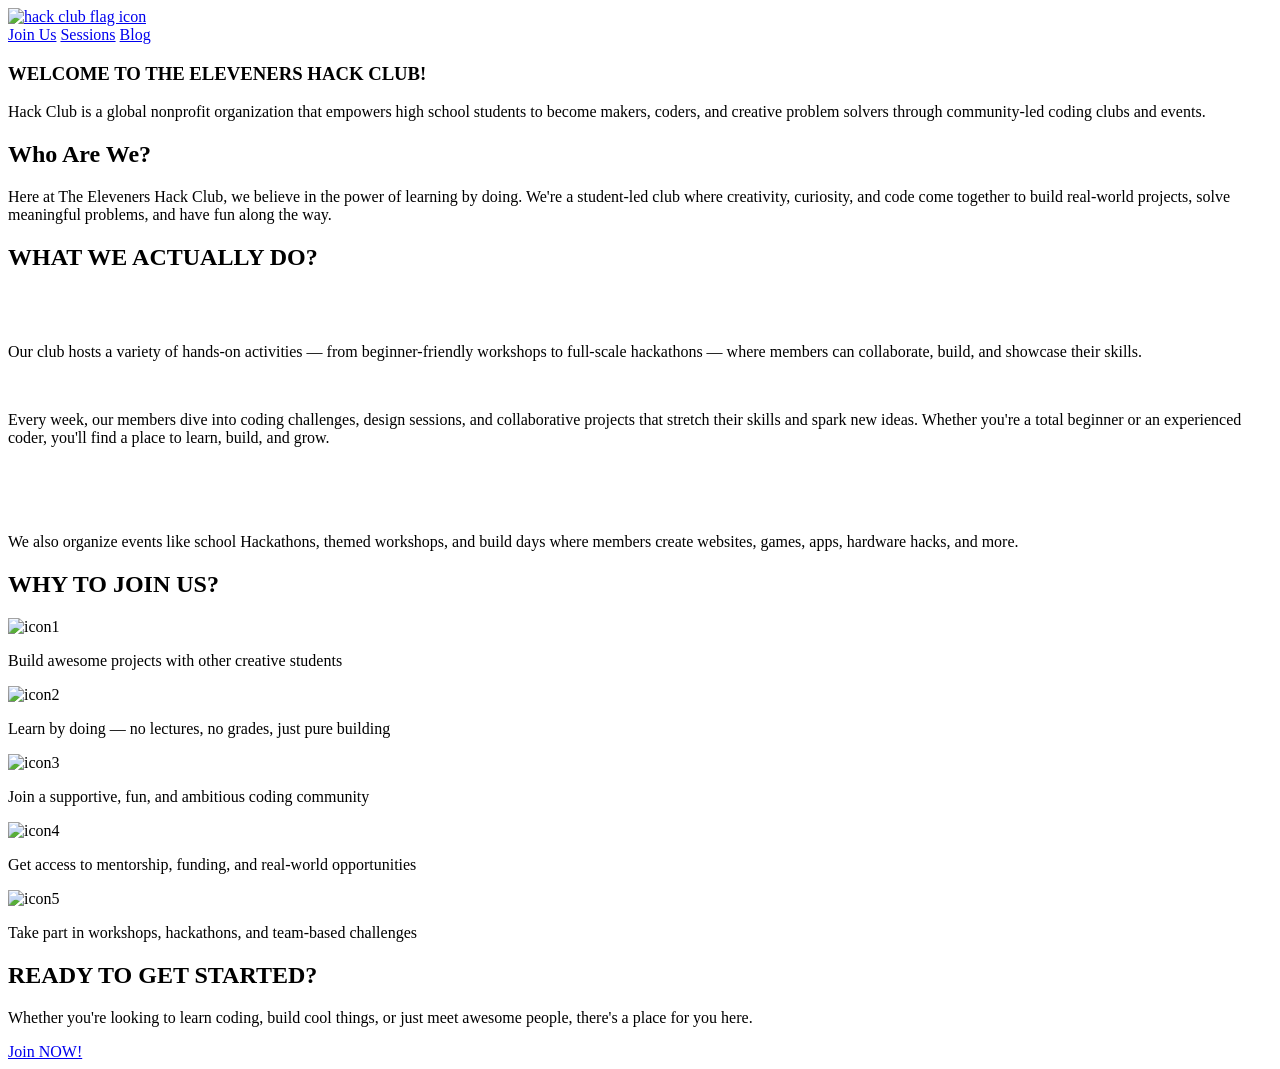
==== index.html @ d7b1c1ce "Add files via upload" ====
<!DOCTYPE html>
<html lang="en">
<head>
    <meta charset="UTF-8">
    <meta name="viewport" content="width=device-width, initial-scale=1.0">
    <title>The Eleveners Hack Club</title>
    <link rel="icon" type="image/x-icon" href="assets/images/icon-rounded.png">
    <link rel="stylesheet" href="assets/css/index.css">
    <link rel="preconnect" href="https://fonts.googleapis.com">
    <link rel="preconnect" href="https://fonts.gstatic.com" crossorigin>
    <link href="https://fonts.googleapis.com/css2?family=Bangers&family=Belanosima:wght@400;600;700&display=swap" rel="stylesheet">
</head>
<body>
    <!-- Navigation Bar -->
    <header>
        <a href="#"><img src="assets/images/flag-orpheus-left.png" alt="hack club flag icon"></a>
        <nav>
            <a href="joinus.html">Join Us</a>
            <a href="sessions.html">Sessions</a>
            <a href="blog.html">Blog</a>
        </nav>
    </header>
    <!-- Hero Section -->
    <section class="hero">
        <article>
            <h1>WELCOME TO THE ELEVENERS HACK CLUB!</h1>
        </article>
        <article>
            <p>Hack Club is a global nonprofit organization that empowers high school students to become makers, coders, and creative problem solvers through community-led coding clubs and events.</p>
        </article>
        <article>
            <h2>Who Are We?</h2>
            <p>Here at The Eleveners Hack Club, we believe in the power of learning by doing. We're a student-led club where creativity, curiosity, and code come together to build real-world projects, solve meaningful problems, and have fun along the way.</p>
        </article>
    </section>
    <!-- About Section -->
    <section class="about">
        <h1>WHAT WE ACTUALLY DO?</h1>
        <article class="special">
            <img class="spec" src="assets/images/0437acf599f3fcf91016dee2e24c3d3823ffe95e.gif" alt="">
            <div>
                <img class="finger" src="assets/images/Untitled design_prev_ui 1.png" alt="">
                <p>Our club hosts a variety of hands-on activities — from beginner-friendly workshops to full-scale hackathons — where members can collaborate, build, and showcase their skills.</p>
            </div>
        </article>
        <article>
            <div>
                <img class="spec-fing" src="assets/images/Untitled design_prev_ui 2.png" alt="">
                <p>Every week, our members dive into coding challenges, design sessions, and collaborative projects that stretch their skills and spark new ideas. Whether you're a total beginner or an experienced coder, you'll find a place to learn, build, and grow.</p>
            </div>
            <img class="spec" src="assets/images/0437acf599f3fcf91016dee2e24c3d3823ffe95e.gif" alt="">
        </article>
        <article class="special">
            <img class="spec" src="assets/images/0437acf599f3fcf91016dee2e24c3d3823ffe95e.gif" alt="">
            <div>
                <img class="finger" src="assets/images/Untitled design_prev_ui 3.png" alt="">
                <p>We also organize events like school Hackathons, themed workshops, and build days where members create websites, games, apps, hardware hacks, and more.</p>
            </div>
        </article>
    </section>
    <!-- Why Join Us Section -->
    <section class="why">
        <h1><span>WHY TO JOIN US?</span></h1>
        <article><img src="assets/images/Untitled design_prev_ui 4.png" alt="icon1"><p>Build awesome projects with other creative students</p></article>
        <article><img src="assets/images/Untitled design_prev_ui 9.png" alt="icon2"><p>Learn by doing — no lectures, no grades, just pure building</p></article>
        <article><img src="assets/images/Untitled design_prev_ui 10.png" alt="icon3"><p>Join a supportive, fun, and ambitious coding community</p></article>
        <article><img src="assets/images/Untitled design_prev_ui 11.png" alt="icon4"><p>Get access to mentorship, funding, and real-world opportunities</p></article>
        <article><img src="assets/images/Untitled design_prev_ui 12.png" alt="icon5"><p>Take part in workshops, hackathons, and team-based challenges</p></article>
    </section>
    <!-- Call to Action Section -->
    <section class="call">
        <h1>READY TO GET STARTED?</h1>
        <p>Whether you're looking to learn coding, build cool things, or just meet awesome people, there's a place for you here.</p>
        <a href="joinus.html">Join NOW!</a>
    </section>
</body>
</html>
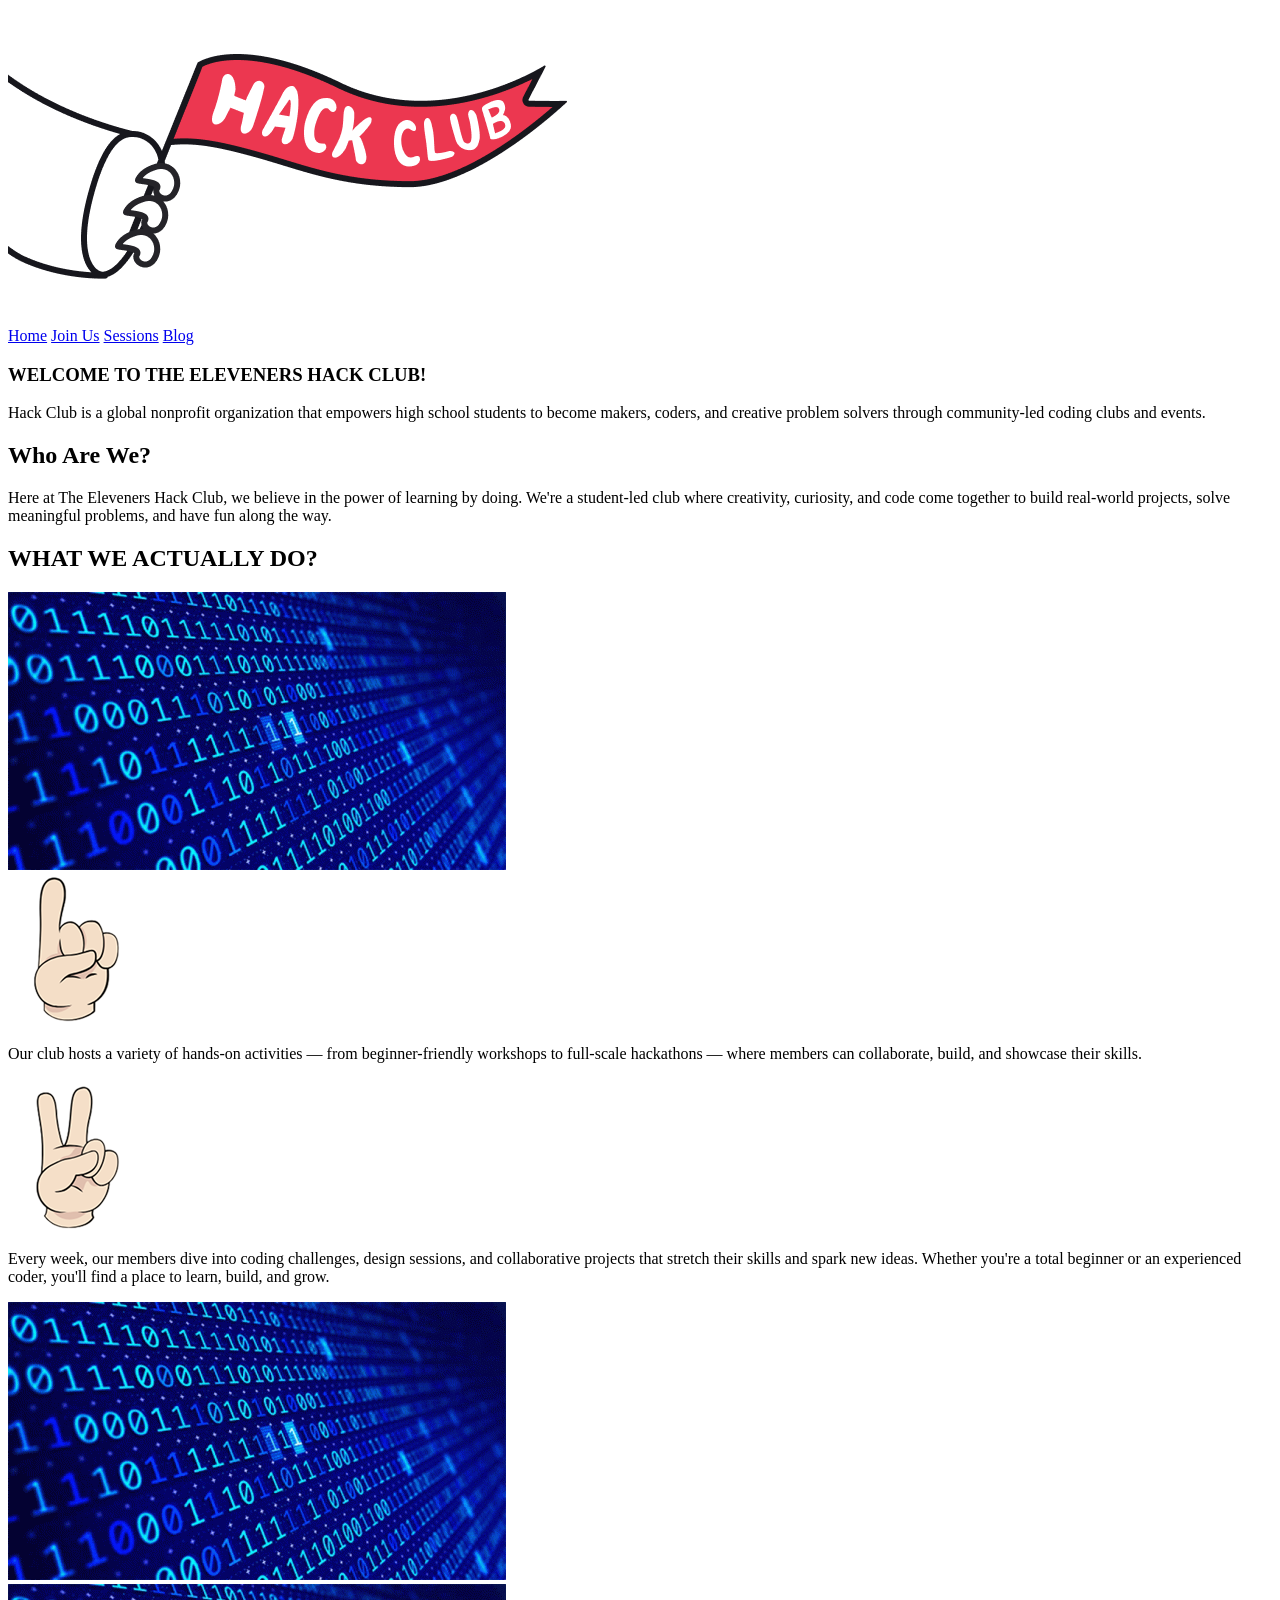
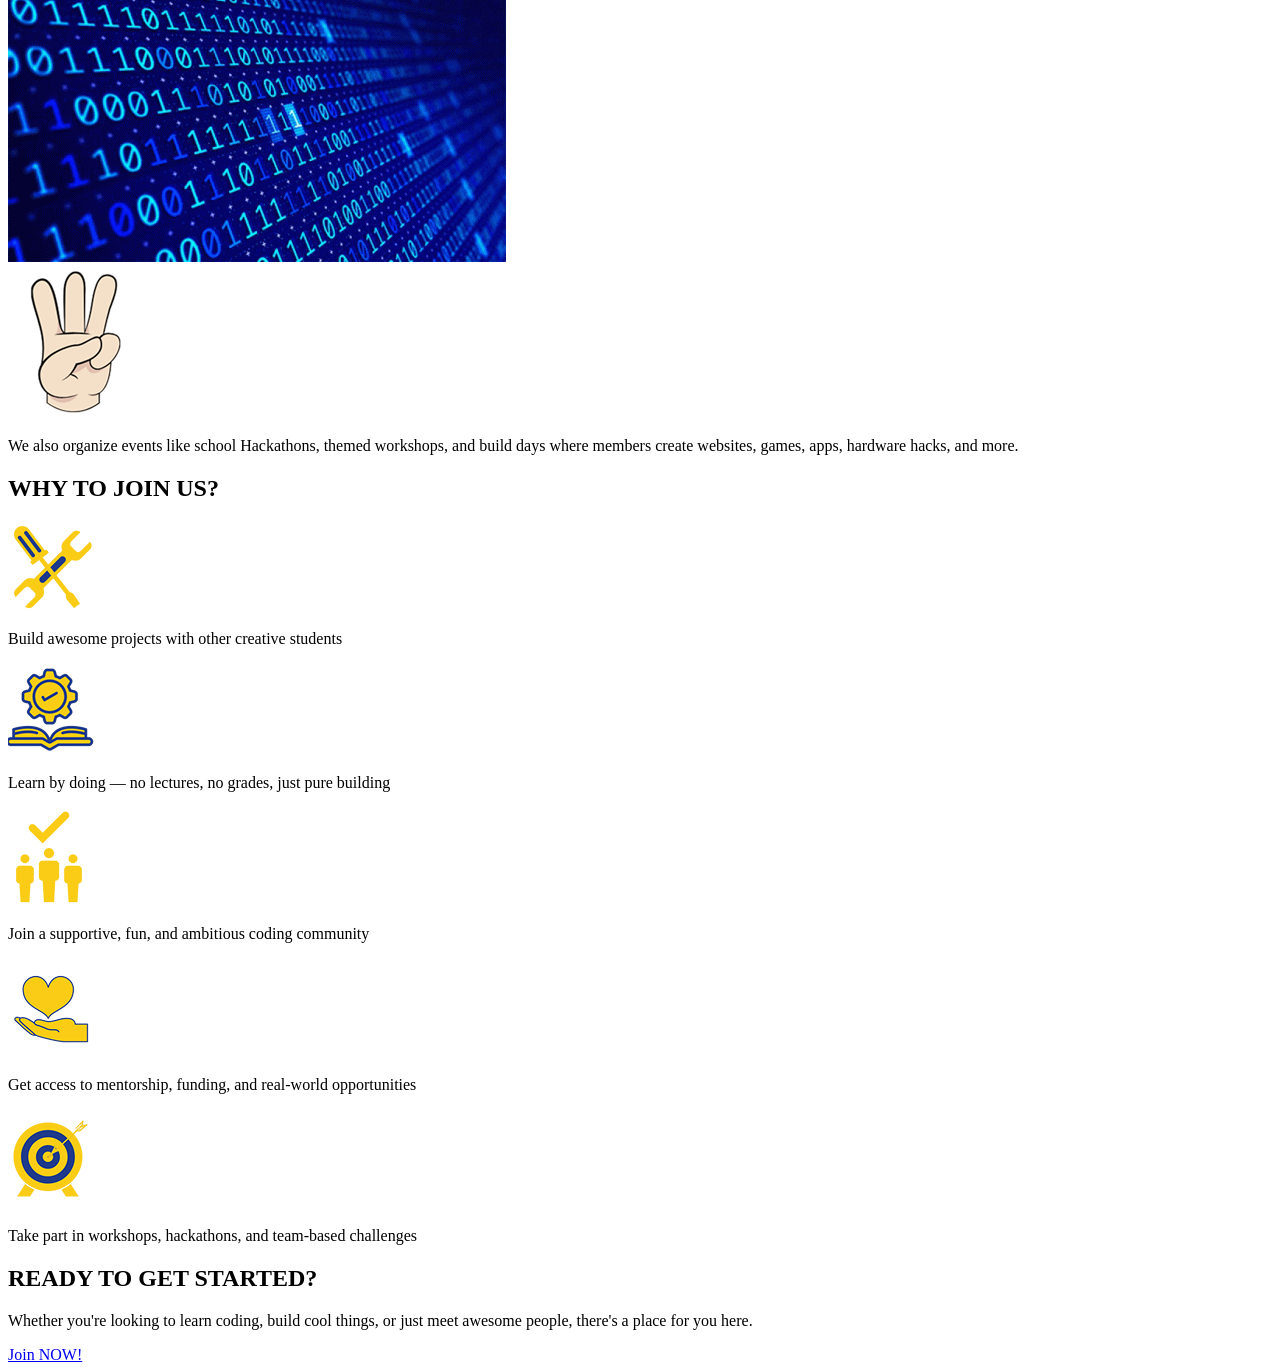
==== commit c7170a6f: "Refactor header navigation links in index.html" ====
--- a/index.html
+++ b/index.html
@@ -12,13 +12,16 @@
 </head>
 <body>
     <!-- Navigation Bar -->
-    <header>
-        <a href="#"><img src="assets/images/flag-orpheus-left.png" alt="hack club flag icon"></a>
-        <nav>
-            <a href="joinus.html">Join Us</a>
-            <a href="sessions.html">Sessions</a>
-            <a href="blog.html">Blog</a>
-        </nav>
+   <header>
+    <a href="index.html" class="header-flag">
+        <img src="assets/images/flag-orpheus-left.png" alt="hack club flag icon">
+    </a>
+    <nav>
+        <a href="index.html">Home</a>
+        <a href="joinus.html">Join Us</a>
+        <a href="sessions.html">Sessions</a>
+        <a href="blog.html">Blog</a>
+    </nav>
     </header>
     <!-- Hero Section -->
     <section class="hero">
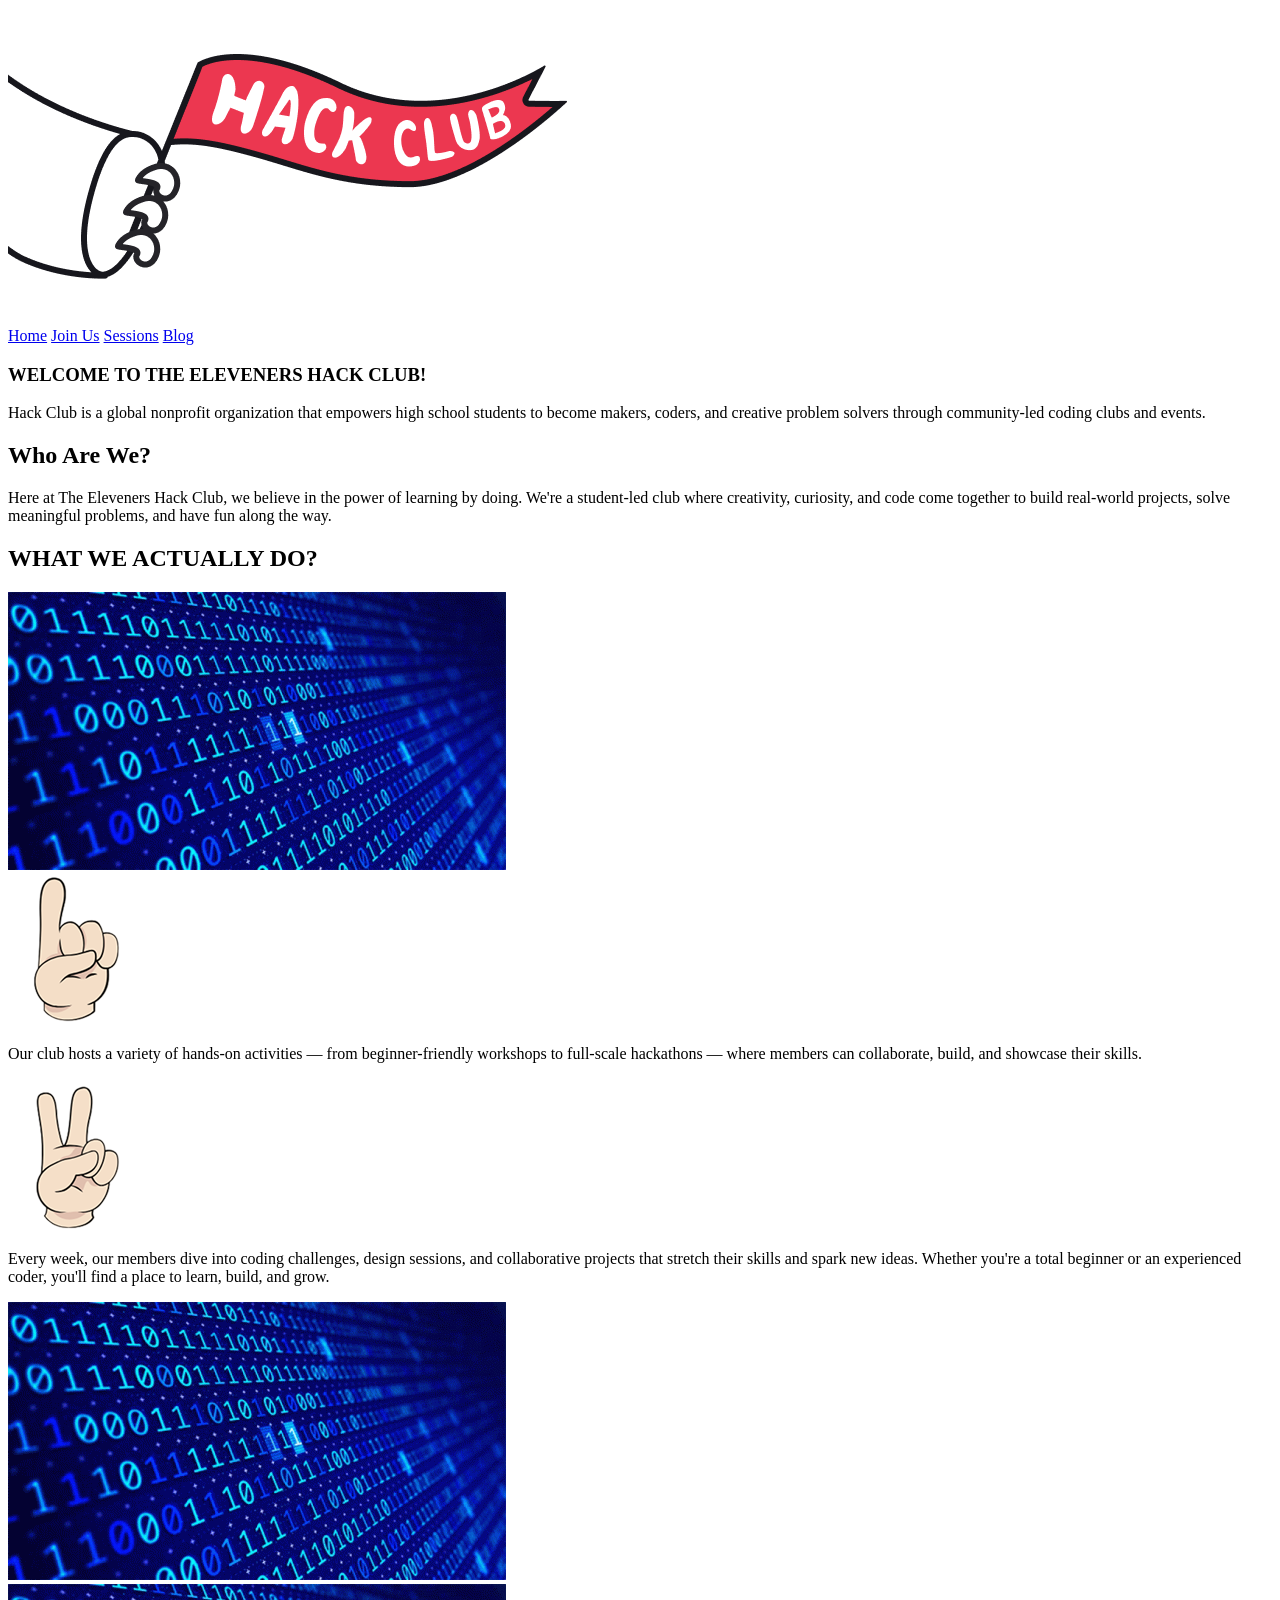
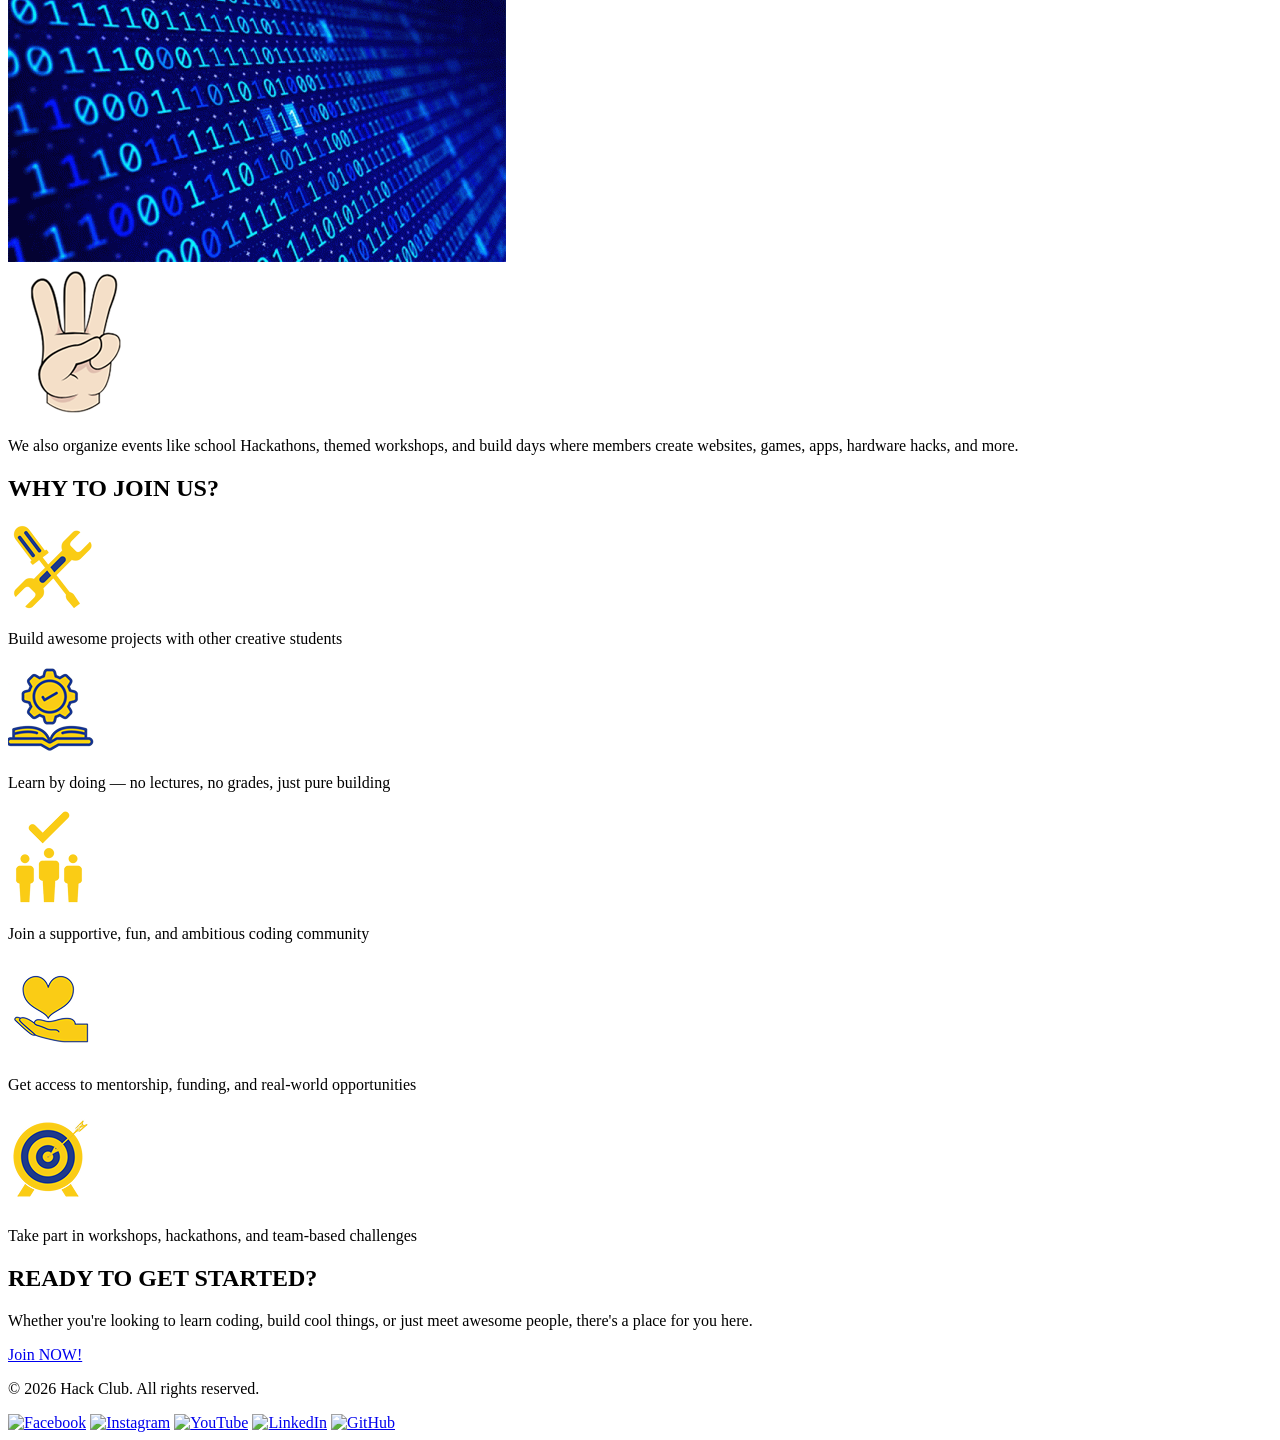
==== commit 294149e3: "Add footer section with social media icons Added footer with copyright and social media links." ====
--- a/index.html
+++ b/index.html
@@ -76,5 +76,17 @@
         <p>Whether you're looking to learn coding, build cool things, or just meet awesome people, there's a place for you here.</p>
         <a href="joinus.html">Join NOW!</a>
     </section>
+
+<footer>
+  <p>&copy; 2026 Hack Club. All rights reserved.</p>
+  <div class="social-icons">
+    <a href="YOUR_FACEBOOK_URL"><img src="assets/icons/facebook-brands.svg" alt="Facebook"></a>
+    <a href="YOUR_INSTAGRAM_URL"><img src="assets/icons/instagram-brands.svg" alt="Instagram"></a>
+    <a href="https://www.youtube.com/@HackClubHQ"><img src="assets/icons/youtube-brands.svg" alt="YouTube"></a>
+    <a href="YOUR_LINKEDIN_URL"><img src="assets/icons/linkedin-brands.svg" alt="LinkedIn"></a>
+    <a href="YOUR_GITHUB_ORG_URL"><img src="assets/icons/github-brands.svg" alt="GitHub"></a>
+  </div>
+</footer>
+    
 </body>
 </html>
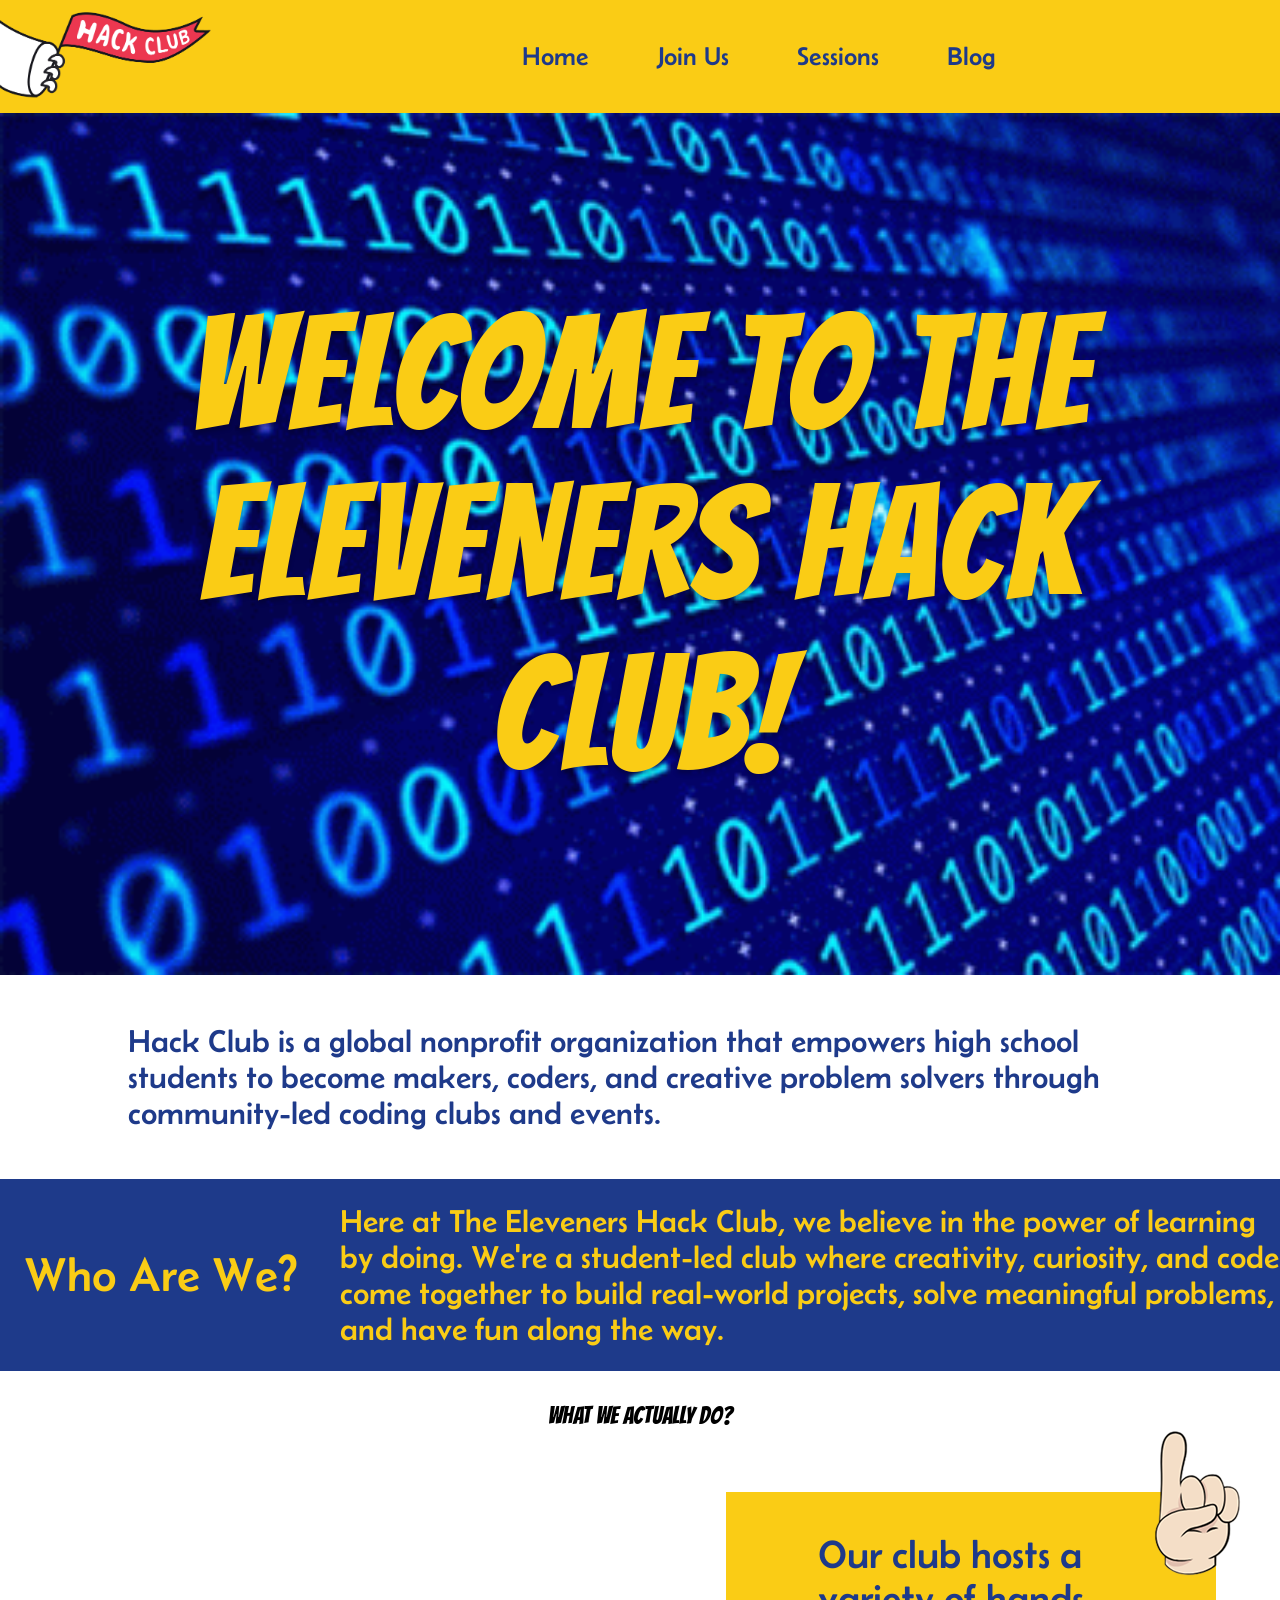
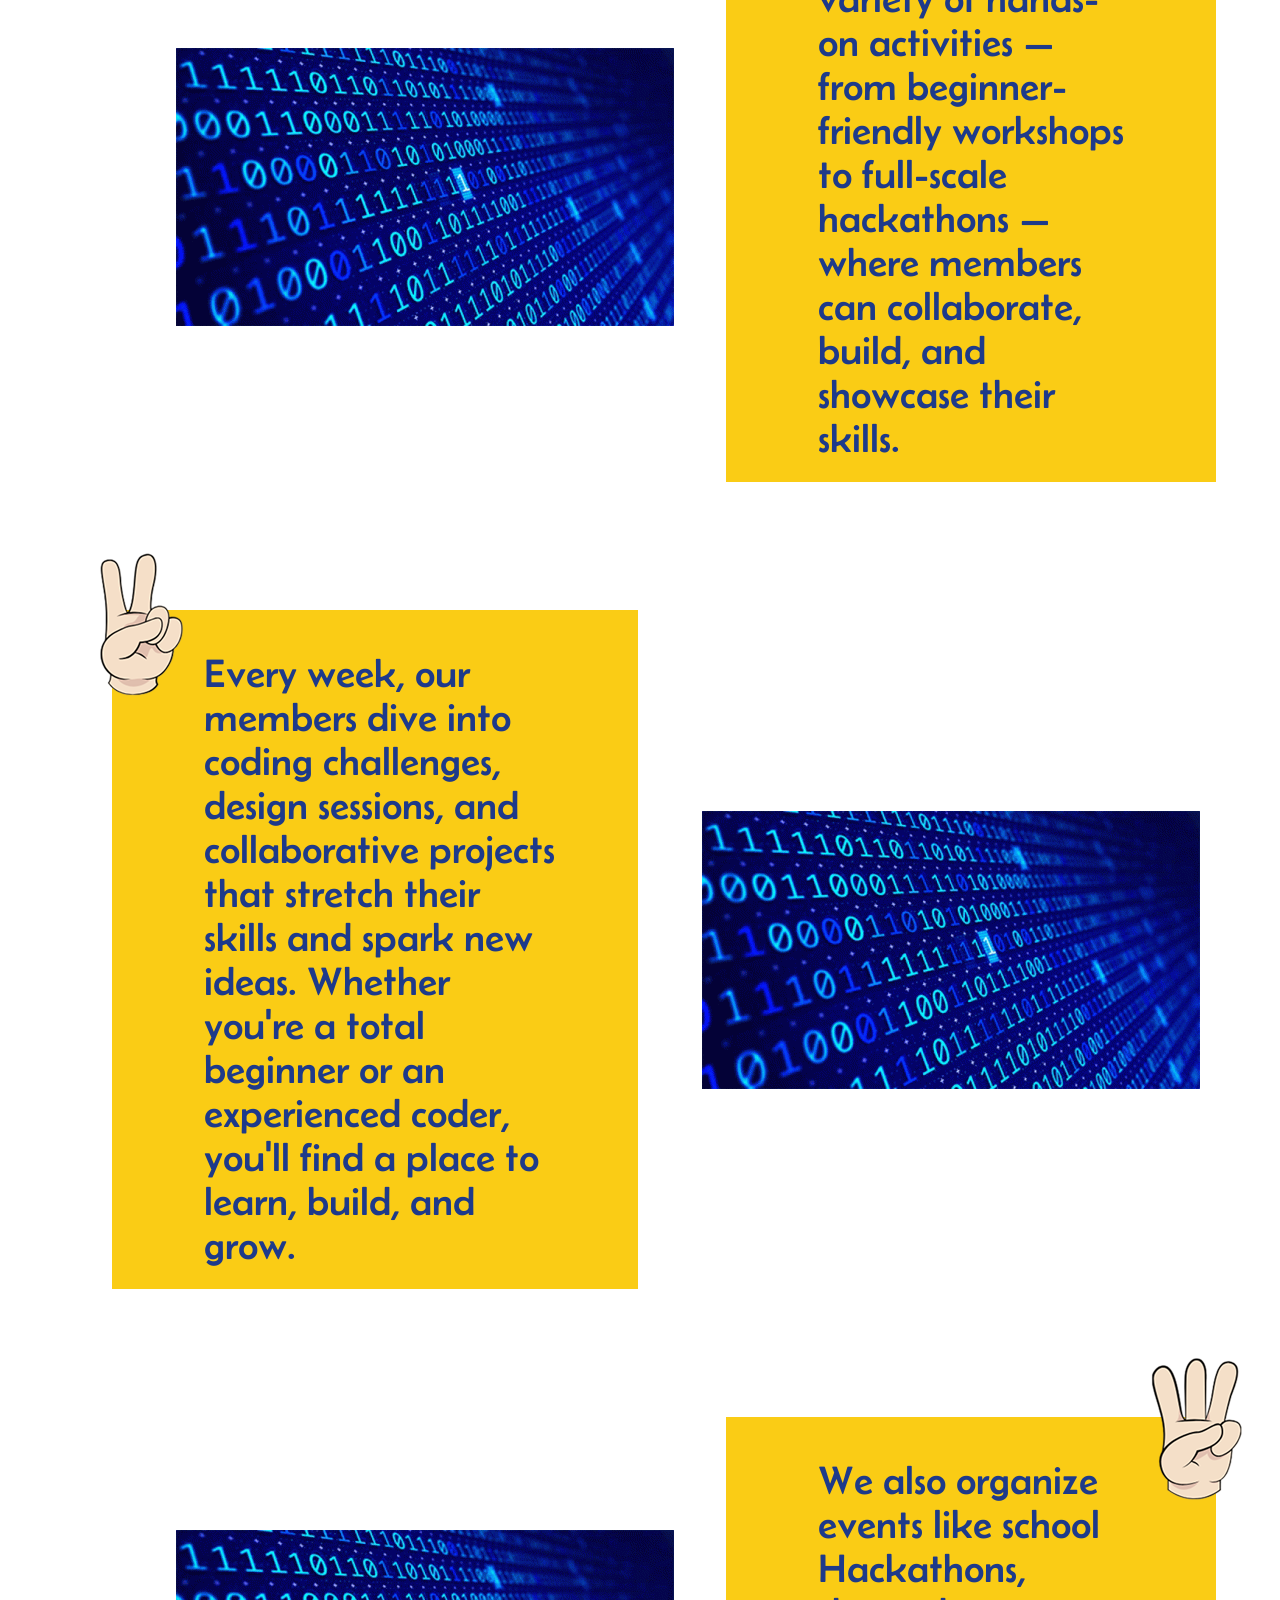
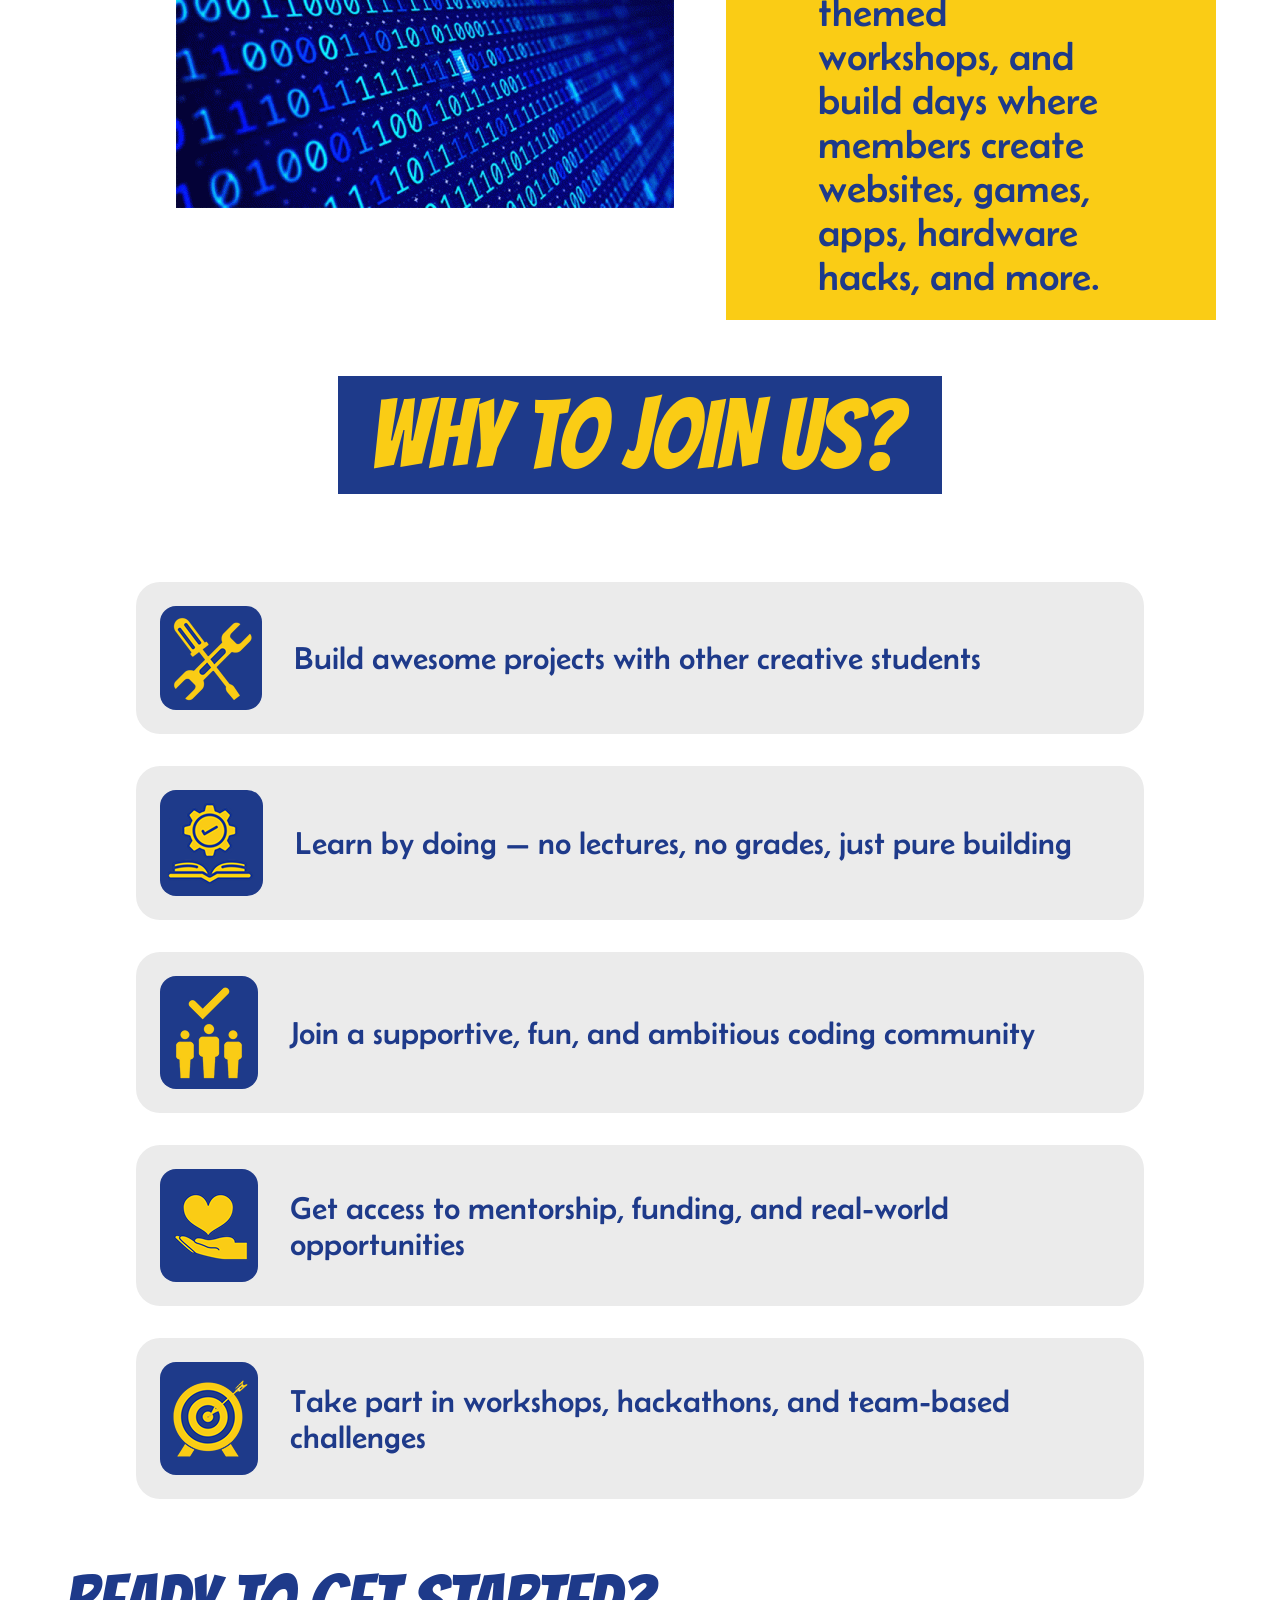
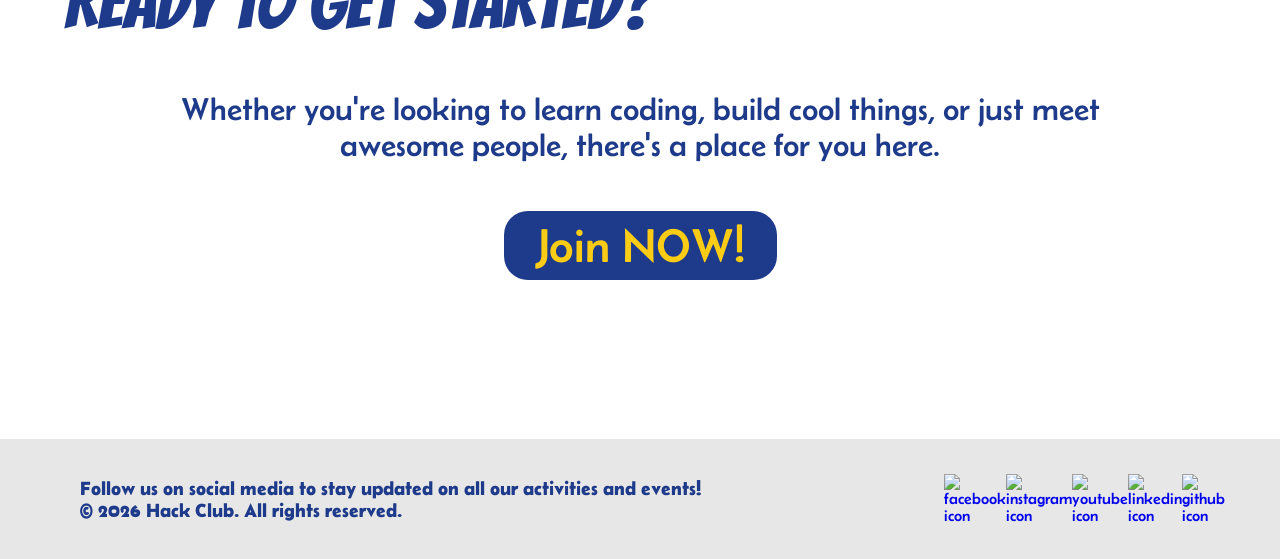
==== commit 79f68a2b: "Enhance footer with social media links and text Updated footer to include social media icons and tex" ====
--- a/index.html
+++ b/index.html
@@ -78,13 +78,26 @@
     </section>
 
 <footer>
-  <p>&copy; 2026 Hack Club. All rights reserved.</p>
-  <div class="social-icons">
-    <a href="YOUR_FACEBOOK_URL"><img src="assets/icons/facebook-brands.svg" alt="Facebook"></a>
-    <a href="YOUR_INSTAGRAM_URL"><img src="assets/icons/instagram-brands.svg" alt="Instagram"></a>
-    <a href="https://www.youtube.com/@HackClubHQ"><img src="assets/icons/youtube-brands.svg" alt="YouTube"></a>
-    <a href="YOUR_LINKEDIN_URL"><img src="assets/icons/linkedin-brands.svg" alt="LinkedIn"></a>
-    <a href="YOUR_GITHUB_ORG_URL"><img src="assets/icons/github-brands.svg" alt="GitHub"></a>
+  <div class="footer_text">
+    <p>Follow us on social media to stay updated on all our activities and events!</p>
+    <p>&copy; 2026 Hack Club. All rights reserved.</p>
+  </div>
+  <div class="icons_box">
+    <a href="https://facebook.com">
+      <img src="assets/icons/facebook-brands.svg" alt="facebook icon" width="40px" height="40px" />
+    </a>
+    <a href="https://instagram.com">
+      <img src="assets/icons/instagram-brands.svg" alt="instagram icon" width="40px" height="40px" />
+    </a>
+    <a href="https://www.youtube.com/@HackClubHQ">
+      <img src="assets/icons/youtube-brands.svg" alt="youtube icon" width="40px" height="40px" />
+    </a>
+    <a href="https://linkedin.com">
+      <img src="assets/icons/linkedin-brands.svg" alt="linkedin icon" width="40px" height="40px" />
+    </a>
+    <a href="https://github.com">
+      <img src="assets/icons/github-brands.svg" alt="github icon" width="40px" height="40px" />
+    </a>
   </div>
 </footer>
     
--- a/assets/css/index.css
+++ b/assets/css/index.css
@@ -0,0 +1,346 @@
+* {
+	margin: 0;
+	padding: 0;
+	box-sizing: border-box;
+	text-decoration: none;
+}
+html {
+	scroll-behavior: smooth;
+	font-family: "Belanosima", sans-serif;
+}
+/* Header */
+header {
+	position: sticky;
+	width: 100%;
+	top: 0;
+	left: 0;
+	height: 12.5vh;
+	padding: 2.5rem 22.222% 2.5rem 0;
+	background: #FACC15;
+	display: flex;
+	justify-content: space-between;
+	align-items: center;
+	z-index: 1000;
+}
+header img {
+	width: 13.1875rem;
+	cursor: pointer;
+}
+
+nav a {
+	color: #1E3A8A;
+	font-size: 1.6rem;
+	margin-left: 4rem;
+	font-weight: 500;
+	transition: ease-in-out 0.3s;
+}
+
+nav a:hover {
+	color: #2563EB;
+}
+
+section {
+	min-height: 100vh;
+}
+/* Hero */
+.hero {
+	display: flex;
+	flex-direction: column;
+}
+
+.hero article:first-child {
+	background: url(../images/0437acf599f3fcf91016dee2e24c3d3823ffe95e.gif);
+	background-size: cover;
+	width: 100%;
+	padding: 11rem 10rem;
+	display: flex;
+	flex-direction: column;
+	gap: 6rem;
+	align-items: center;
+	font-family: "Bangers", system-ui;
+	letter-spacing: 0.15rem;
+}
+
+.hero article:first-child h1 {
+	color: #FACC15;
+	text-align: center;
+	text-shadow: 0 4px 4px rgba(0, 0, 0, 0.25);
+	font-size: 10rem;
+	font-weight: 400;
+}
+
+.hero article:first-child h2 {
+	color: #1E3A8A;
+	font-size: 5rem;
+	font-weight: 700;
+    text-shadow:
+		-3px -3px 0 #FACC15,
+		-2px -2px 0 #FACC15,
+		-1px -1px 0 #FACC15,
+		1px -1px 0 #FACC15,
+		2px -2px 0 #FACC15,
+		3px -3px 0 #FACC15,
+		-3px  3px 0 #FACC15,
+		-2px  2px 0 #FACC15,
+		-1px  1px 0 #FACC15,
+		1px  1px 0 #FACC15,
+		2px  2px 0 #FACC15,
+		3px  3px 0 #FACC15,
+		0px  4px 0 #FACC15,
+		4px  0px 0 #FACC15,
+		0px -4px 0 #FACC15;
+    transform: skewX(-5deg);
+}
+
+.hero article:nth-child(2) {
+	color: #1E3A8A;
+	font-size: 2rem;
+	padding: 3rem 8rem;
+}
+
+.hero article:last-child {
+	background-color: #1E3A8A;
+	color: #FACC15;
+	display: flex;
+	flex-direction: row;
+}
+
+.hero article:last-child h2 {
+	padding: 3rem 0;
+	margin-right: 0.25rem;
+	font-size: 3rem;
+	font-weight: 200;
+	text-align: center;
+	min-width: 20rem;
+	display: flex;
+	justify-content: center;
+	align-items: center;
+}
+
+.hero article:last-child p {
+	padding: 1.5rem 1rem;
+	padding-right: 0;
+	font-size: 2rem;
+}
+/* About */
+.about {
+	display: flex;
+	flex-direction: column;
+}
+
+.about h1  {
+	display: flex;
+	flex-direction: row;
+	justify-content: center;
+	align-items: center;
+	font-family: "Bangers", system-ui;
+	padding-top: 2rem;
+	font-weight: 400;
+}
+
+.about h1 div {
+	display: flex;
+	flex-direction: column;
+	justify-content: center;
+	align-items: center;
+	font-size: 4.5rem;
+	color: #FACC15;
+	-webkit-text-stroke-width: 0.1rem;
+	-webkit-text-stroke-color: #1E3A8A;
+}
+
+.about h1 span {
+	font-size: 10rem;
+	color: #1E3A8A;
+	-webkit-text-stroke-width: 0.1rem;
+	-webkit-text-stroke-color: #FACC15;
+}
+
+.about article {
+	display: flex;
+	flex-direction: row;
+	justify-content: center;
+	align-items: center;
+}
+
+.about .special p {
+	padding: 2.56rem 4.94rem 1.37rem 5.75rem;
+	margin: 4rem;
+	margin-left: 3.25rem;
+	font-size: 2.5rem;
+	background-color: #FACC15;
+	color: #1E3A8A;
+
+}
+
+.about .special .spec {
+	margin-left: 11rem;
+}
+
+.about article:nth-child(3) p {
+	padding: 2.56rem 4.94rem 1.37rem 5.75rem;
+	margin: 4rem;
+	margin-left: 7rem;
+	font-size: 2.5rem;
+	background-color: #FACC15;
+	color: #1E3A8A;
+} 
+
+.about article:nth-child(3) .spec {
+	margin-right: 5rem;
+}
+
+.about article div {
+	position: relative;
+}
+
+.about .special .finger {
+	position: absolute;
+	top: 0;
+	right: 1.5rem;
+	z-index: 100;
+}
+
+.about article:nth-child(3) .spec-fing {
+	position: absolute;
+	top: 0;
+	left: 4.5rem;
+	z-index: 100;
+}
+
+/* Why Join Section */
+.why {
+	display: flex;
+	flex-direction: column;
+	align-items: center;
+	gap: 2rem;
+}
+
+.why h1 {
+	text-align: center;
+	font-family: Bangers;
+	font-size: 6rem;
+	margin-bottom: 4rem;
+	font-weight: 400;
+}
+
+.why h1 span:first-child {
+	color: #FACC15;
+	background-color: #1E3A8A;
+	padding: 0.5rem 2.5rem 0.5rem 2rem;
+}
+
+.why h1 span:nth-child(2) {
+	color: #1E3A8A;
+	background-color: #FACC15;
+	padding: 0.5rem 1rem;
+}
+
+.why article {
+	display: flex;
+	flex-direction: row;
+	align-items: center;
+	gap: 2rem;
+	background-color: #EBEBEB;
+	border-radius: 1.5rem;
+	font-size: 2rem;
+	color: #1E3A8A;
+	padding: 1.5rem 4rem 1.5rem 1.5rem;
+	width: 63rem;
+}
+
+.why article img {
+	background-color: #1E3A8A;
+	border-radius: 1rem;
+	padding: 0.5rem;
+	text-align: center;
+}
+
+/* Call to Action Section */
+
+.call {
+	display: flex;
+	flex-direction: column;
+	align-items: center;
+	gap: 3rem;
+	min-height: 60vh;
+}
+
+.call h1 {
+	color: #1E3A8A;
+	font-family: Bangers;
+	font-size: 4.6875rem;
+	font-weight: 400;
+	padding: 4rem 4rem 0;
+	align-self: flex-start;
+}
+
+.call h1 span {
+	background-color: #FACC15;
+	border-radius: 1.5rem;
+	padding: 0 0.5rem 0;
+}
+
+.call p {
+	color: #1E3A8A;
+	text-align: center;
+	font-family: Belanosima;
+	font-size: 2rem;
+	font-weight: 400;
+	padding: 0 10rem;
+}
+
+.call a {
+  color: #FACC15;
+  background-color: #1E3A8A;
+  border-radius: 1.5rem;
+  text-align: center;
+  font-family: Belanosima;
+  font-size: 3rem;
+  font-weight: 400;
+  padding: 0.5rem 2rem;
+} /* Added missing closing bracket */
+
+/* CSS Variables Fallback for Index Page */
+:root {
+  --blue: #1E3A8A;
+  --yellow: #FACC15;
+  --gray-bg: #e7e7e7;
+}
+
+/* Shared Footer Layout */
+footer {
+  width: 100%;
+  min-height: 120px;
+  background-color: var(--gray-bg);
+  display: flex;
+  flex-direction: row;
+  justify-content: space-around;
+  align-items: center;
+  padding: 1rem 0;
+}
+
+footer .footer_text {
+  width: 55%;
+  color: var(--blue);
+  font-weight: 600;
+  font-family: 'Belanosima', sans-serif;
+  font-size: 1.2em;
+  display: flex;
+  flex-direction: column;
+  justify-content: space-evenly;
+}
+
+.icons_box {
+  width: 20%;
+  display: flex;
+  justify-content: space-between;
+  align-items: center;
+}
+
+/* Fix Giant Social Logos */
+.icons_box img {
+  width: 32px;
+  height: 32px;
+  object-fit: contain;
+}
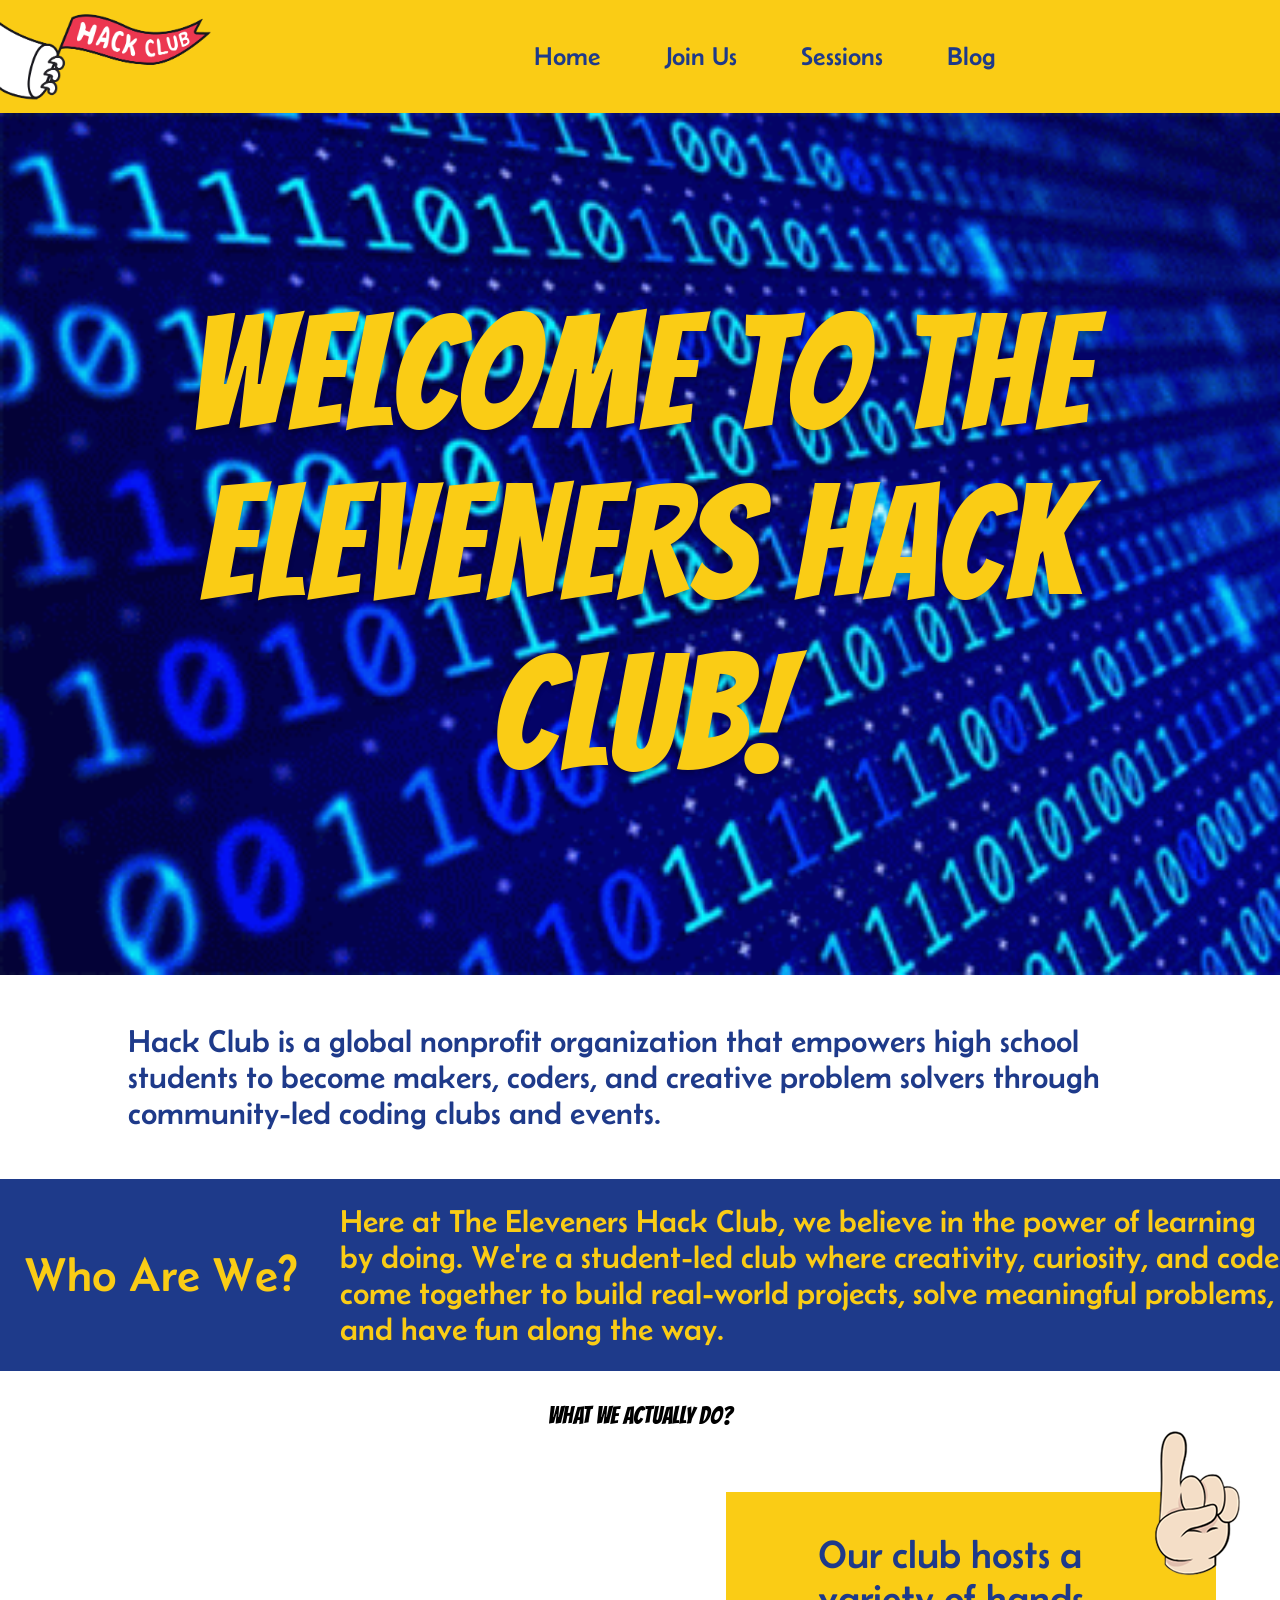
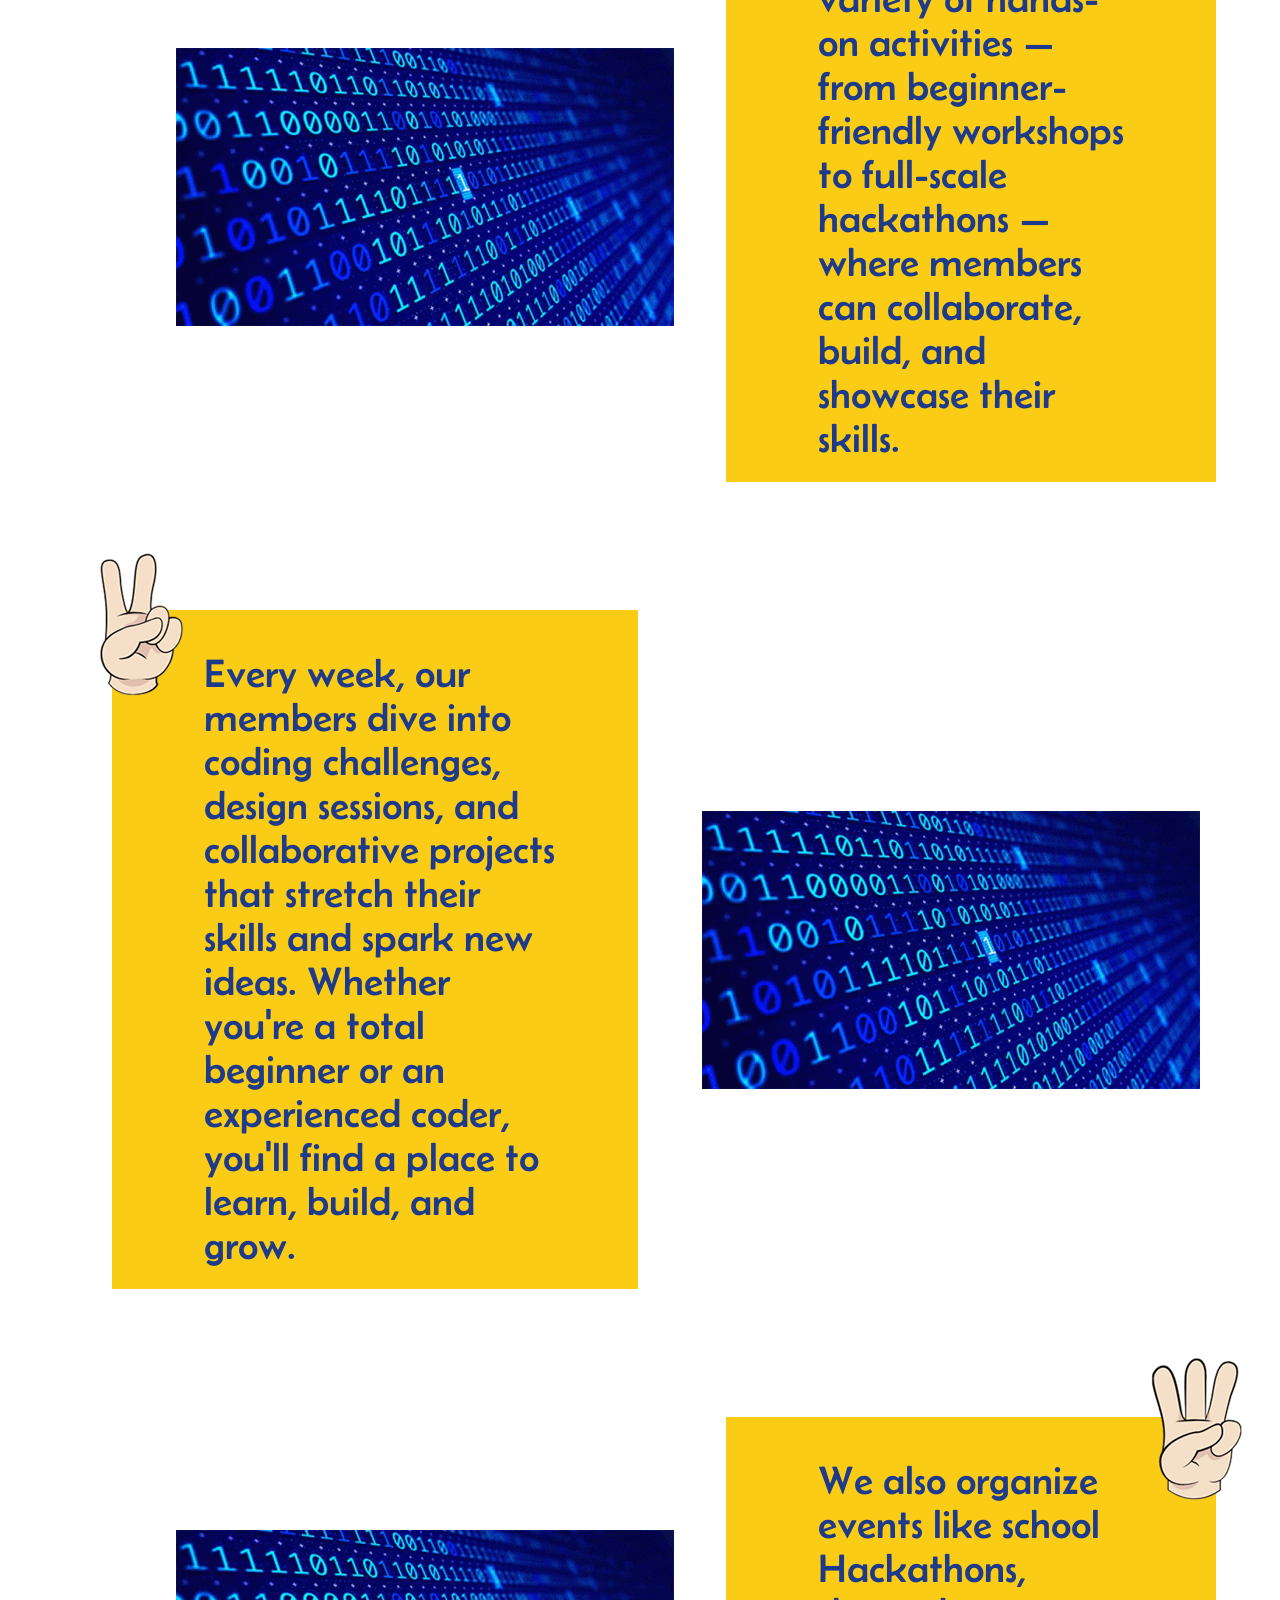
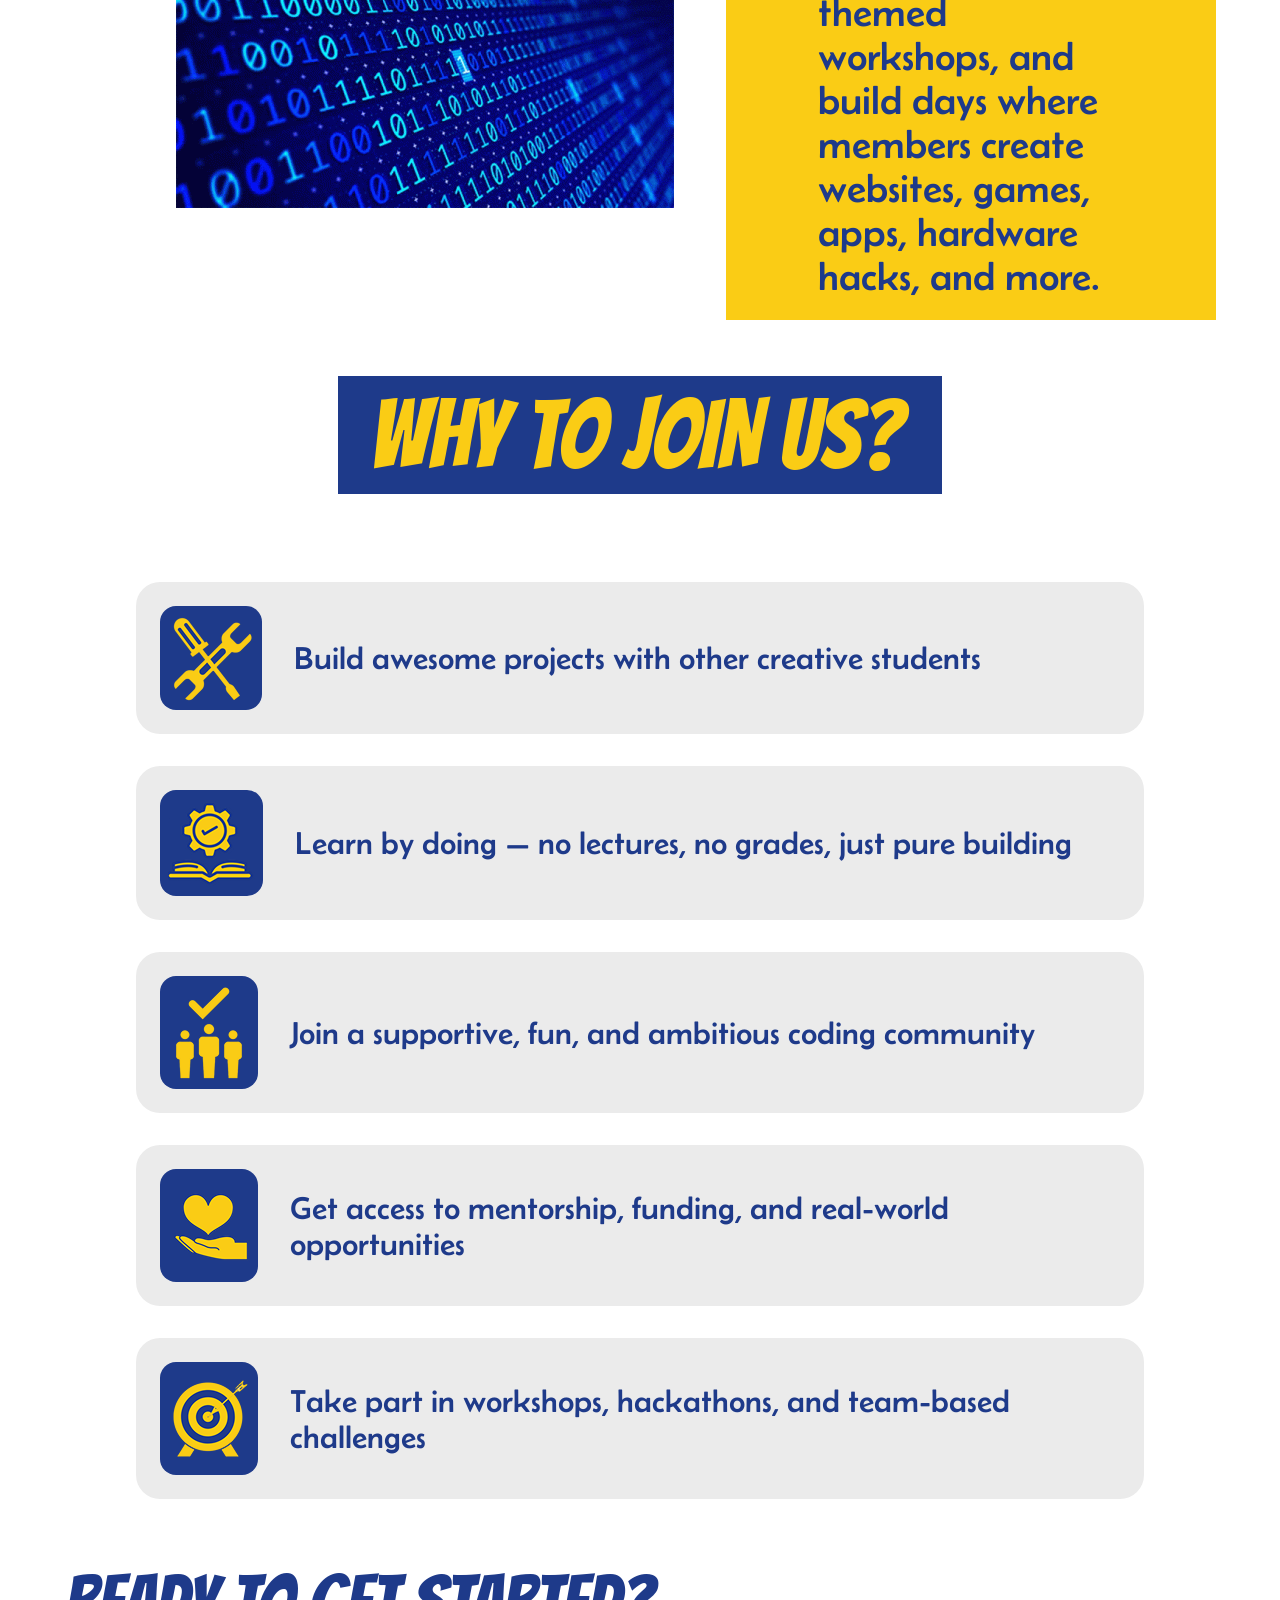
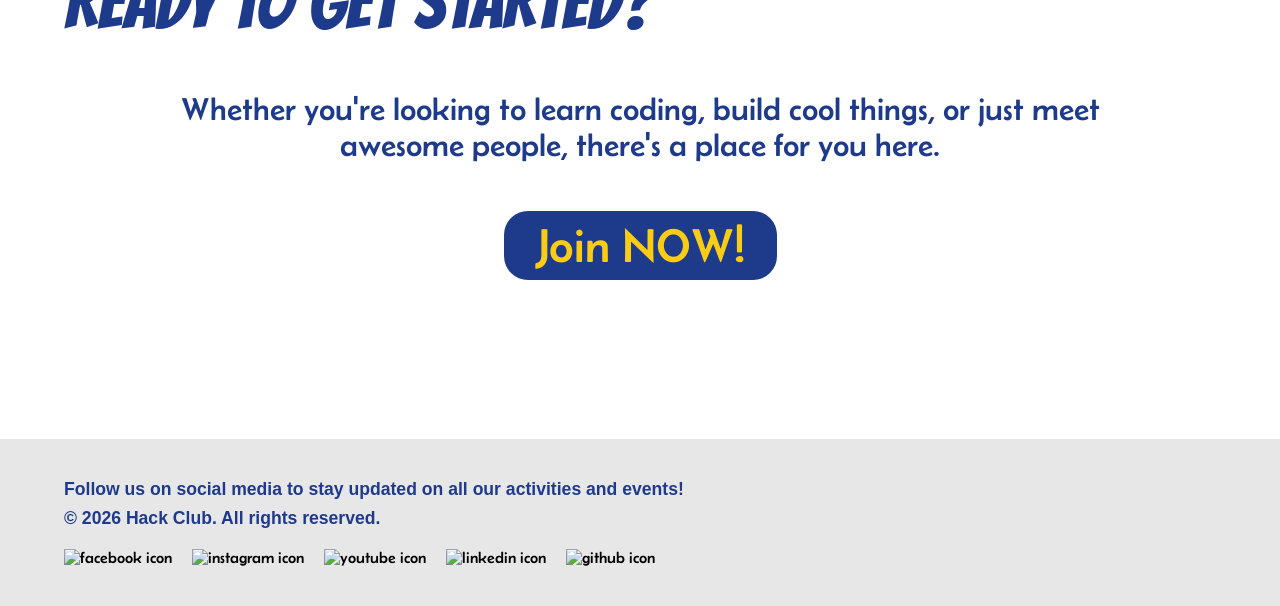
==== commit e29a3be5: "Add shared stylesheet link to index.html" ====
--- a/index.html
+++ b/index.html
@@ -5,6 +5,7 @@
     <meta name="viewport" content="width=device-width, initial-scale=1.0">
     <title>The Eleveners Hack Club</title>
     <link rel="icon" type="image/x-icon" href="assets/images/icon-rounded.png">
+    <link rel="stylesheet" href="assets/css/shared.css">
     <link rel="stylesheet" href="assets/css/index.css">
     <link rel="preconnect" href="https://fonts.googleapis.com">
     <link rel="preconnect" href="https://fonts.gstatic.com" crossorigin>
--- a/assets/css/shared.css
+++ b/assets/css/shared.css
@@ -0,0 +1,120 @@
+/* shared.css — linked by ALL 4 pages: index, joinus, sessions, blog */
+
+/* Reset */
+* {
+  margin: 0;
+  padding: 0;
+  box-sizing: border-box;
+}
+
+html {
+  scroll-behavior: smooth;
+}
+
+body {
+  font-family: "Belanosima", sans-serif;
+}
+
+a {
+  text-decoration: none;
+  color: inherit;
+}
+
+/* Shared color variables */
+:root {
+  --blue: #1E3A8A;
+  --yellow: #FACC15;
+  --gray-bg: #e7e7e7;
+}
+
+/* Header */
+header {
+  position: sticky;
+  top: 0;
+  left: 0;
+  width: 100%;
+  height: 12.5vh;
+  padding: 0 22.222% 0 0;
+  background: var(--yellow);
+  display: flex;
+  justify-content: space-between;
+  align-items: center;
+  z-index: 1000;
+}
+
+header .header-flag {
+  display: flex;
+  align-items: center;
+  height: 100%;
+}
+
+header img {
+  width: 13.1875rem;
+  height: auto;
+  cursor: pointer;
+  display: block;
+}
+
+nav {
+  display: flex;
+  align-items: center;
+}
+
+nav a {
+  color: var(--blue);
+  font-size: 1.6rem;
+  font-family: "Belanosima", sans-serif;
+  font-weight: 500;
+  margin-left: 4rem;
+  transition: color 0.3s ease-in-out;
+}
+
+nav a:hover {
+  color: #2563EB;
+}
+
+/* Footer (social icons bar) */
+footer {
+  display: flex;
+  flex-direction: row;
+  flex-wrap: wrap;
+  justify-content: space-between;
+  align-items: center;
+  gap: 20px;
+  width: 100%;
+  padding: 40px 5%;
+  background-color: var(--gray-bg);
+}
+
+footer .footer_text {
+  display: flex;
+  flex-direction: column;
+  justify-content: center;
+  gap: 8px;
+  color: var(--blue);
+  font-weight: 600;
+  font-family: "Belanosima", sans-serif;
+  font-size: 1.1em;
+}
+
+.icons_box {
+  display: flex;
+  align-items: center;
+  gap: 20px;
+}
+
+.icons_box img {
+  width: 40px;
+  height: 40px;
+  object-fit: contain;
+}
+
+@media (max-width: 768px) {
+  header {
+    padding-right: 5%;
+  }
+  nav a {
+    margin-left: 1.5rem;
+    font-size: 1.2rem;
+  }
+}
--- a/assets/css/index.css
+++ b/assets/css/index.css
@@ -308,39 +308,36 @@
   --gray-bg: #e7e7e7;
 }
 
-/* Shared Footer Layout */
+/* Footer (social icons) */
 footer {
-  width: 100%;
-  min-height: 120px;
-  background-color: var(--gray-bg);
   display: flex;
   flex-direction: row;
-  justify-content: space-around;
+  flex-wrap: wrap;
+  justify-content: space-between;
   align-items: center;
-  padding: 1rem 0;
+  gap: 20px;
+  width: 100%;
+  padding: 40px 5%;
+  background-color: var(--gray-bg, #e7e7e7);
 }
 
 footer .footer_text {
-  width: 55%;
-  color: var(--blue);
-  font-weight: 600;
-  font-family: 'Belanosima', sans-serif;
-  font-size: 1.2em;
   display: flex;
   flex-direction: column;
-  justify-content: space-evenly;
+  justify-content: center;
+  color: var(--blue, #1e3a8a);
+  font-weight: 600;
+  font-family: sans-serif;
+  font-size: 1.1em;
 }
 
 .icons_box {
-  width: 20%;
   display: flex;
-  justify-content: space-between;
   align-items: center;
-}
-
-/* Fix Giant Social Logos */
+  gap: 20px;
+}
+
 .icons_box img {
-  width: 32px;
-  height: 32px;
-  object-fit: contain;
-}
+  width: 40px;
+  height: 40px;
+}
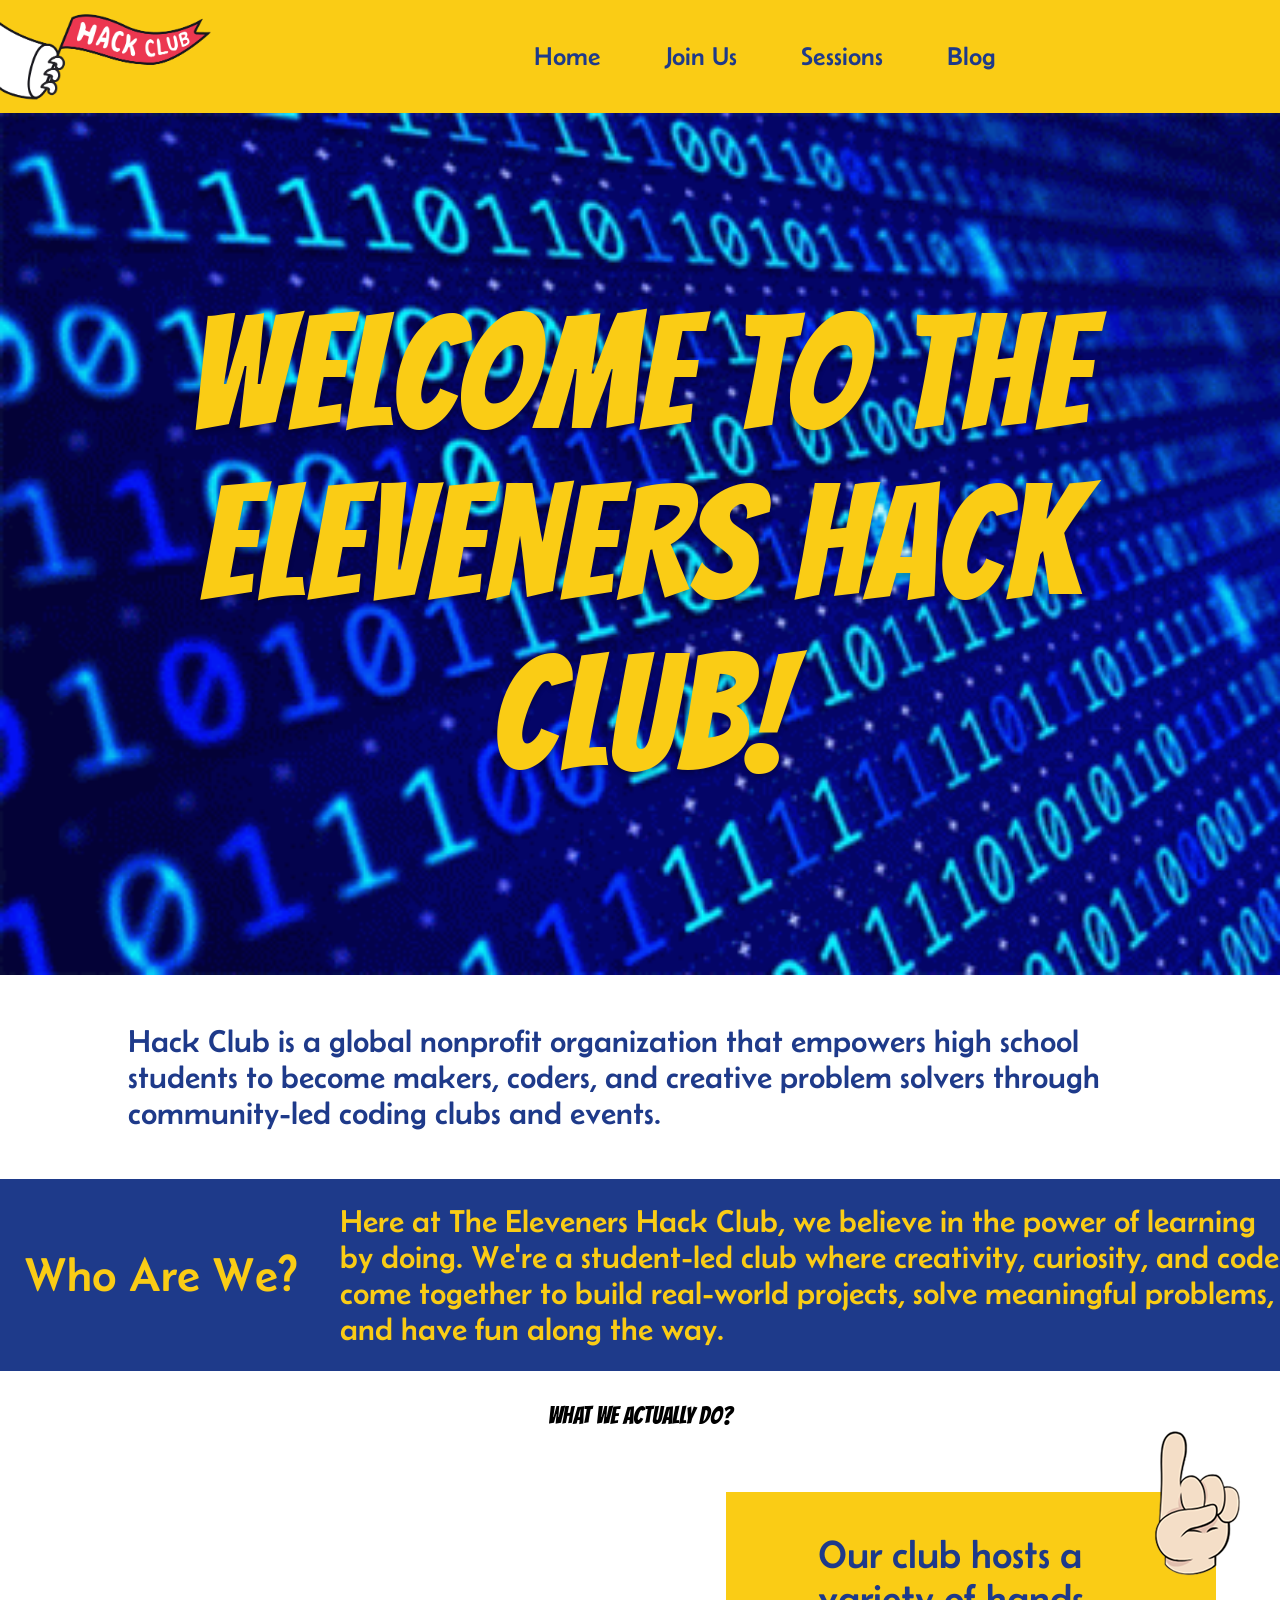
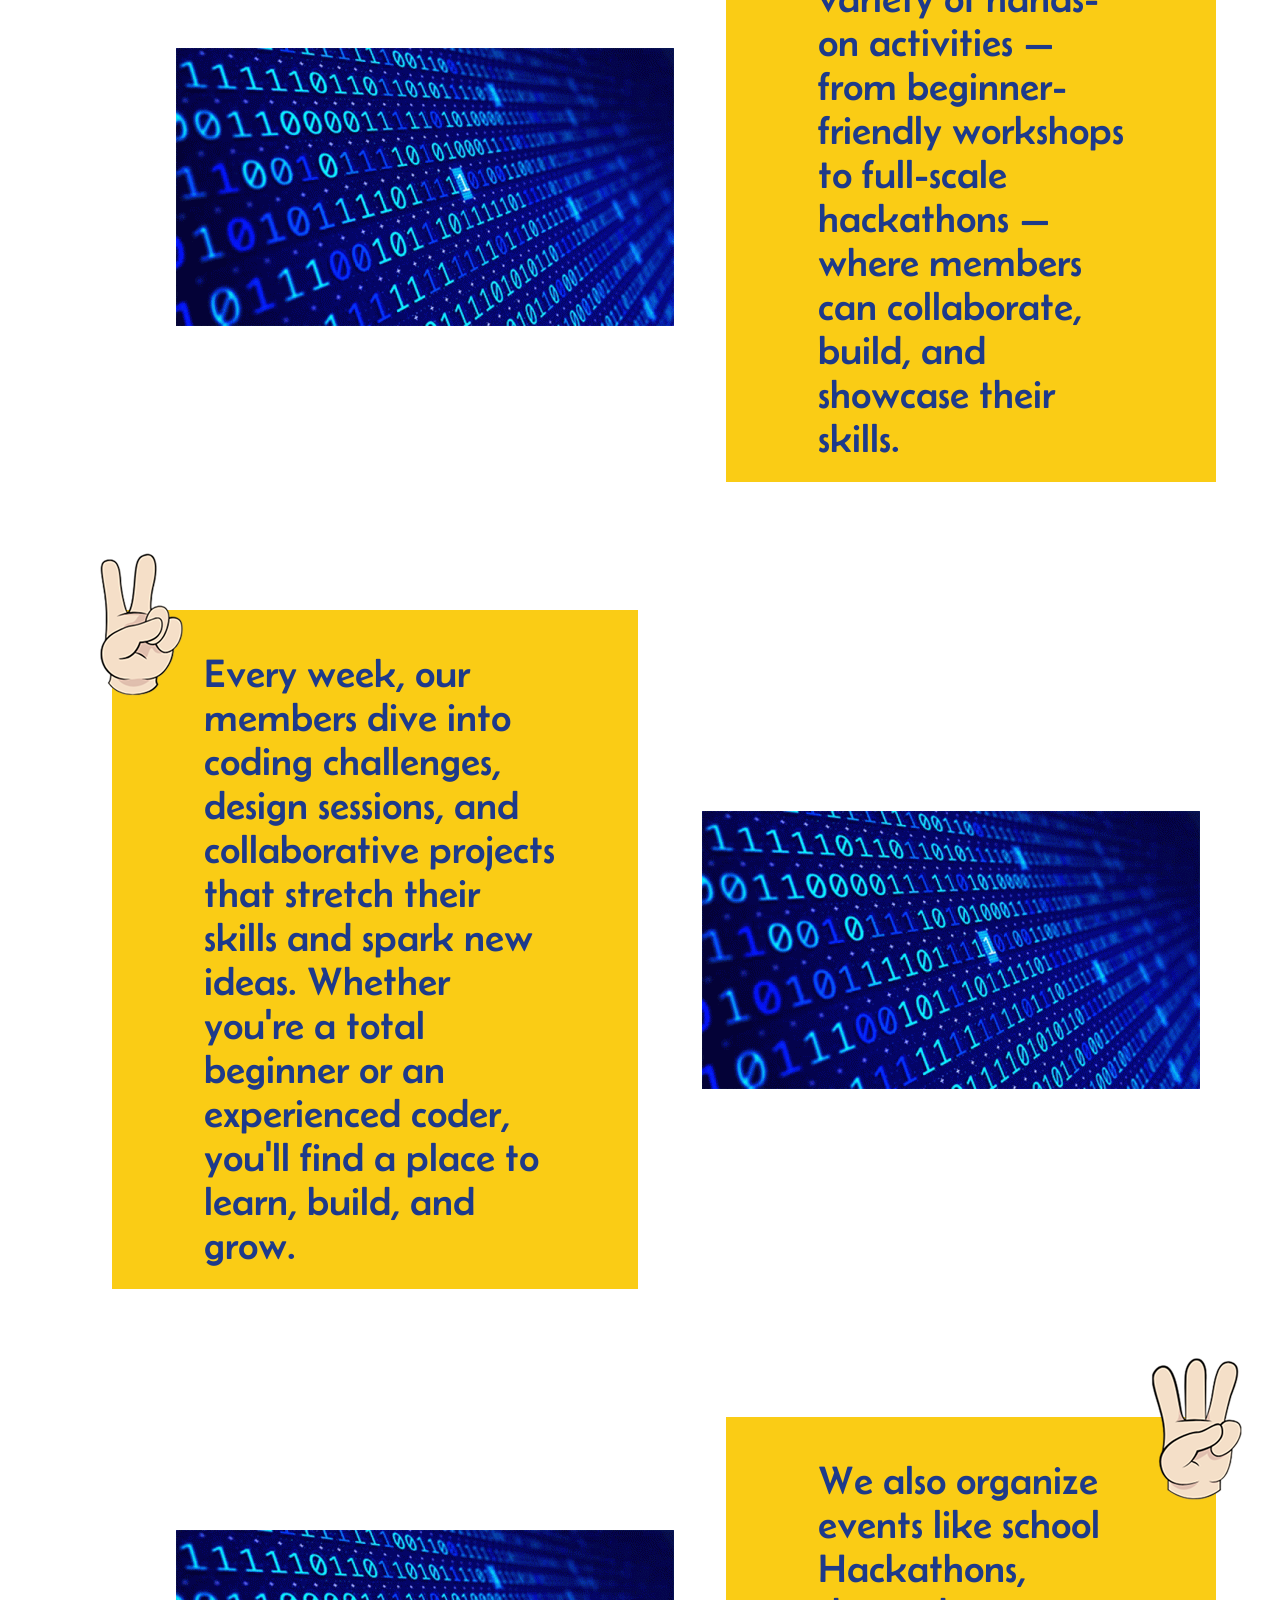
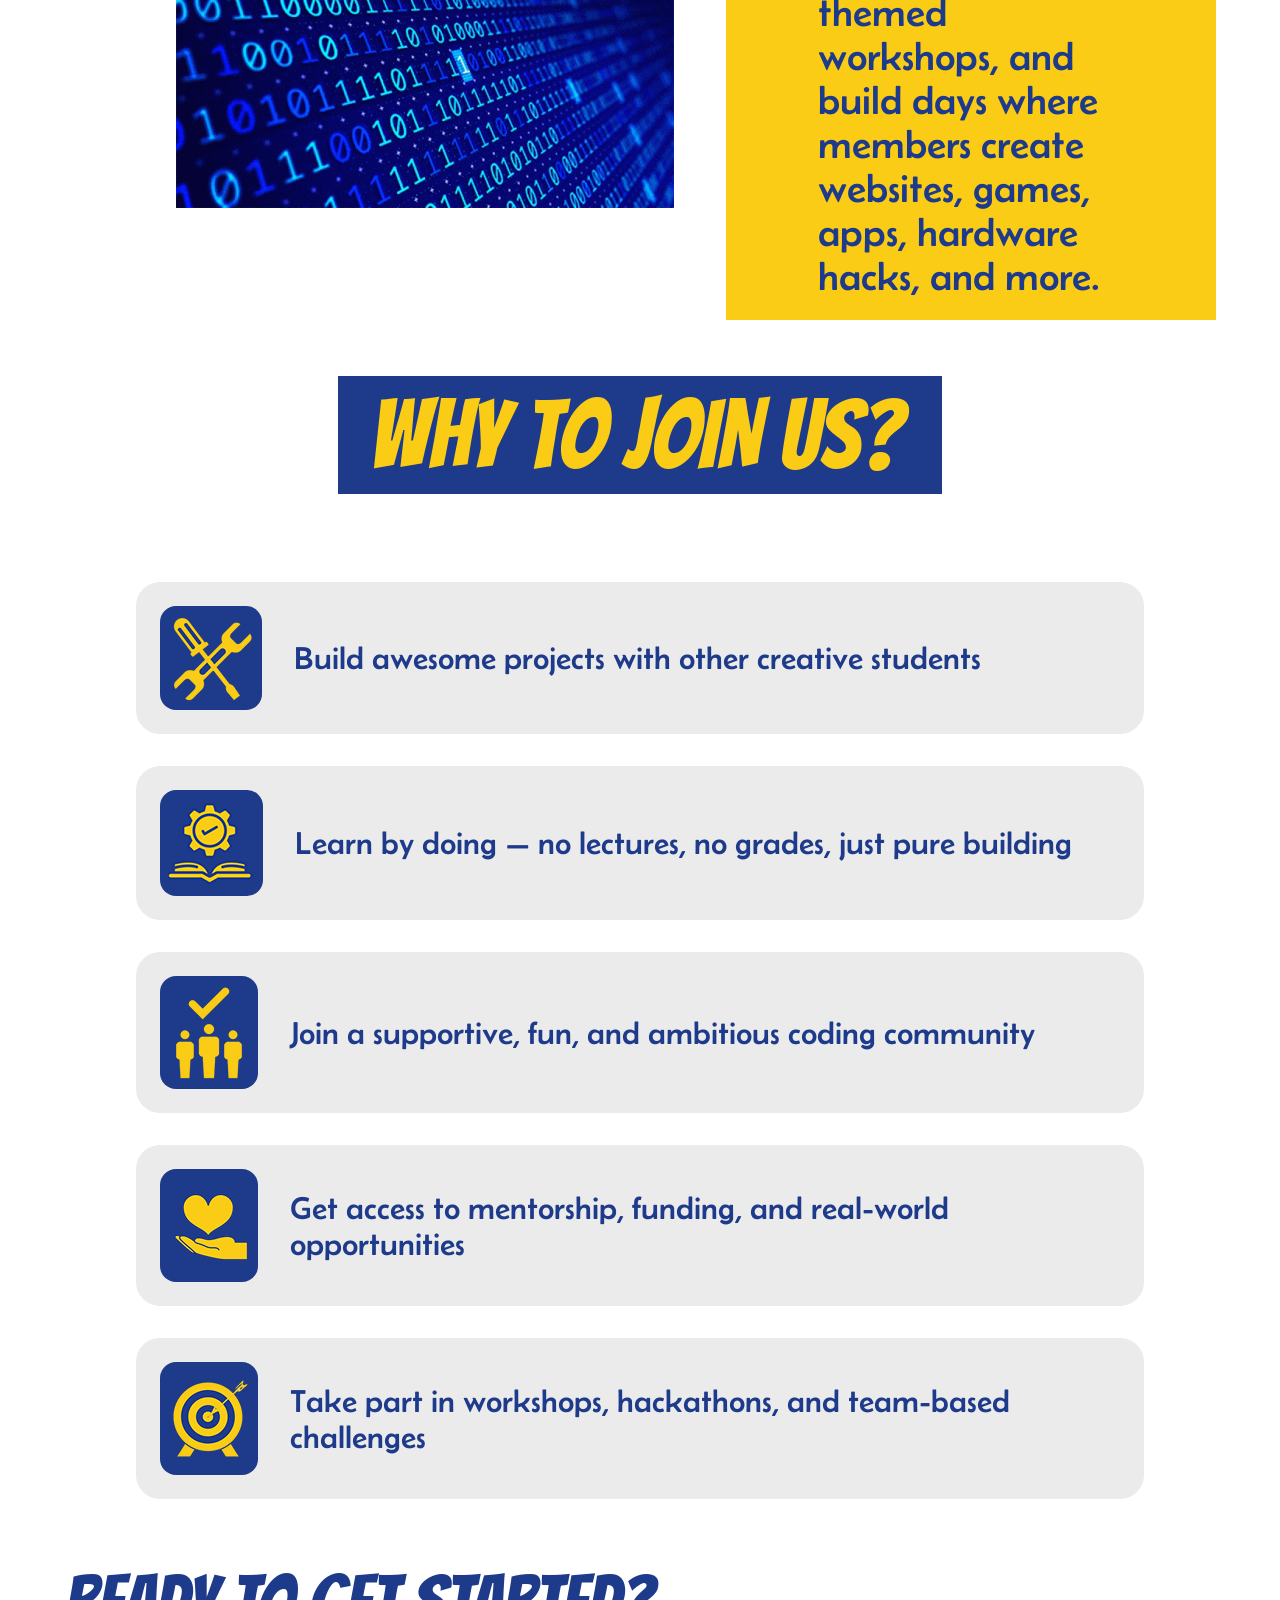
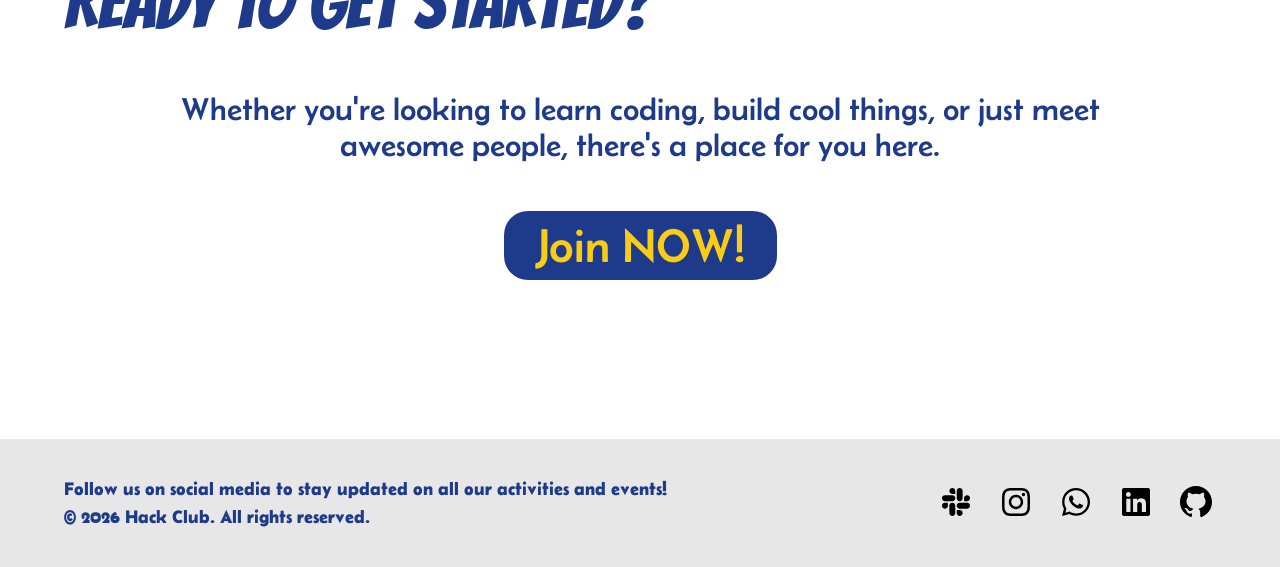
==== commit d7eeb604: "Update social media links in footer" ====
--- a/index.html
+++ b/index.html
@@ -84,21 +84,11 @@
     <p>&copy; 2026 Hack Club. All rights reserved.</p>
   </div>
   <div class="icons_box">
-    <a href="https://facebook.com">
-      <img src="assets/icons/facebook-brands.svg" alt="facebook icon" width="40px" height="40px" />
-    </a>
-    <a href="https://instagram.com">
-      <img src="assets/icons/instagram-brands.svg" alt="instagram icon" width="40px" height="40px" />
-    </a>
-    <a href="https://www.youtube.com/@HackClubHQ">
-      <img src="assets/icons/youtube-brands.svg" alt="youtube icon" width="40px" height="40px" />
-    </a>
-    <a href="https://linkedin.com">
-      <img src="assets/icons/linkedin-brands.svg" alt="linkedin icon" width="40px" height="40px" />
-    </a>
-    <a href="https://github.com">
-      <img src="assets/icons/github-brands.svg" alt="github icon" width="40px" height="40px" />
-    </a>
+    <a href="https://hackclub.enterprise.slack.com/archives/C0BU2TWDW3Y"><img src="assets/icons/slack-brands.svg" alt="slack icon" width="40px" height="40px" /></a>
+    <a href="https://instagram.com"><img src="assets/icons/instagram-brands.svg" alt="instagram icon" width="40px" height="40px" /></a>
+    <a href="https://whatsapp.com/channel/0029VbDLa0u5Ui2eoqU4xU2w"><img src="assets/icons/whatsapp-brands.svg" alt="whatsapp icon" width="40px" height="40px" /></a>
+    <a href="https://linkedin.com"><img src="assets/icons/linkedin-brands.svg" alt="linkedin icon" width="40px" height="40px" /></a>
+    <a href="https://github.com/The-Eleveners-HC"><img src="assets/icons/github-brands.svg" alt="github icon" width="40px" height="40px" /></a>
   </div>
 </footer>
     
--- a/assets/css/index.css
+++ b/assets/css/index.css
@@ -8,36 +8,7 @@
 	scroll-behavior: smooth;
 	font-family: "Belanosima", sans-serif;
 }
-/* Header */
-header {
-	position: sticky;
-	width: 100%;
-	top: 0;
-	left: 0;
-	height: 12.5vh;
-	padding: 2.5rem 22.222% 2.5rem 0;
-	background: #FACC15;
-	display: flex;
-	justify-content: space-between;
-	align-items: center;
-	z-index: 1000;
-}
-header img {
-	width: 13.1875rem;
-	cursor: pointer;
-}
-
-nav a {
-	color: #1E3A8A;
-	font-size: 1.6rem;
-	margin-left: 4rem;
-	font-weight: 500;
-	transition: ease-in-out 0.3s;
-}
-
-nav a:hover {
-	color: #2563EB;
-}
+
 
 section {
 	min-height: 100vh;
@@ -300,44 +271,144 @@
   font-weight: 400;
   padding: 0.5rem 2rem;
 } /* Added missing closing bracket */
-
-/* CSS Variables Fallback for Index Page */
-:root {
-  --blue: #1E3A8A;
-  --yellow: #FACC15;
-  --gray-bg: #e7e7e7;
-}
-
-/* Footer (social icons) */
-footer {
-  display: flex;
-  flex-direction: row;
-  flex-wrap: wrap;
-  justify-content: space-between;
-  align-items: center;
-  gap: 20px;
-  width: 100%;
-  padding: 40px 5%;
-  background-color: var(--gray-bg, #e7e7e7);
-}
-
-footer .footer_text {
-  display: flex;
-  flex-direction: column;
-  justify-content: center;
-  color: var(--blue, #1e3a8a);
-  font-weight: 600;
-  font-family: sans-serif;
-  font-size: 1.1em;
-}
-
-.icons_box {
-  display: flex;
-  align-items: center;
-  gap: 20px;
-}
-
-.icons_box img {
-  width: 40px;
-  height: 40px;
-}
+/* Tablet (≤1023px) */
+@media (max-width: 1023px) {
+  .hero article:first-child {
+    padding: 6rem 3rem;
+    gap: 3rem;
+  }
+
+  .hero article:first-child h1 {
+    font-size: 5.5rem;
+  }
+
+  .hero article:first-child h2 {
+    font-size: 3rem;
+  }
+
+  .hero article:nth-child(2) {
+    font-size: 1.5rem;
+    padding: 2rem 3rem;
+  }
+
+  .hero article:last-child {
+    flex-direction: column;
+  }
+
+  .hero article:last-child h2 {
+    min-width: auto;
+    font-size: 2.2rem;
+    padding: 2rem 0 0.5rem;
+  }
+
+  .hero article:last-child p {
+    padding: 0.5rem 1.5rem 2rem;
+    font-size: 1.4rem;
+  }
+
+  .about h1 span {
+    font-size: 6rem;
+  }
+
+  .about h1 div {
+    font-size: 2.8rem;
+  }
+
+  .about article {
+    flex-direction: column;
+    text-align: center;
+  }
+
+  .about .special p,
+  .about article:nth-child(3) p {
+    margin: 1.5rem;
+    padding: 1.5rem 2rem;
+    font-size: 1.6rem;
+  }
+
+  .about .special .spec,
+  .about article:nth-child(3) .spec {
+    margin-left: 0;
+    margin-right: 0;
+  }
+
+  .about .special .finger,
+  .about article:nth-child(3) .spec-fing {
+    position: static;
+  }
+
+  .why article {
+    width: 90%;
+    font-size: 1.4rem;
+    padding: 1.2rem 2rem;
+  }
+
+  .why h1 {
+    font-size: 3.5rem;
+  }
+
+  .call h1 {
+    font-size: 3rem;
+    align-self: center;
+    padding: 3rem 2rem 0;
+    text-align: center;
+  }
+
+  .call p {
+    font-size: 1.4rem;
+    padding: 0 2rem;
+  }
+
+  .call a {
+    font-size: 2rem;
+  }
+}
+
+/* Mobile (≤768px) */
+@media (max-width: 768px) {
+  .hero article:first-child h1 {
+    font-size: 3.5rem;
+  }
+
+  .hero article:first-child h2 {
+    font-size: 2rem;
+  }
+
+  .hero article:nth-child(2) {
+    font-size: 1.1rem;
+    padding: 1.5rem 1.5rem;
+  }
+
+  .about h1 {
+    flex-direction: column;
+  }
+
+  .about h1 span {
+    font-size: 3.5rem;
+  }
+
+  .about h1 div {
+    font-size: 2rem;
+  }
+
+  .why article {
+    width: 100%;
+    flex-direction: column;
+    text-align: center;
+    font-size: 1.1rem;
+  }
+
+  .call h1 {
+    font-size: 2.2rem;
+  }
+
+  .call p {
+    font-size: 1.1rem;
+    padding: 0 1rem;
+  }
+
+  .call a {
+    font-size: 1.5rem;
+    padding: 0.5rem 1.5rem;
+  }
+}
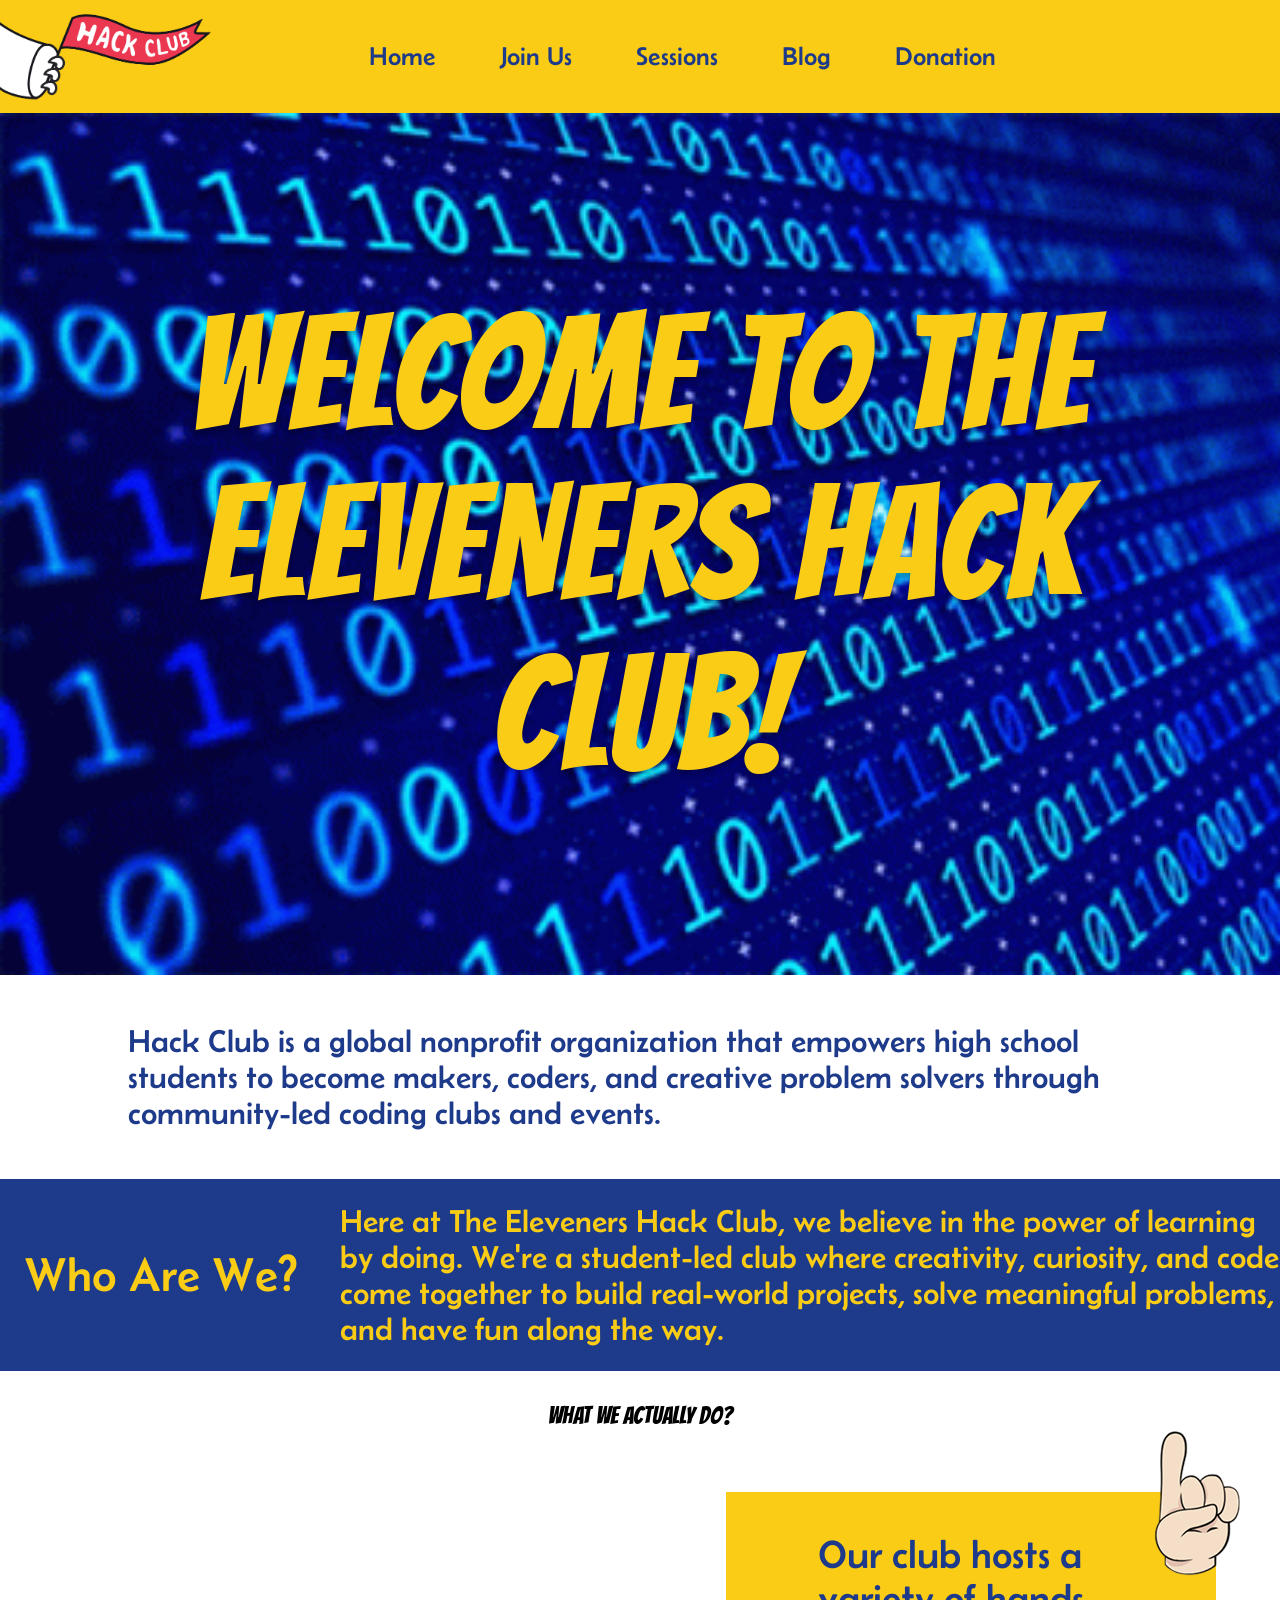
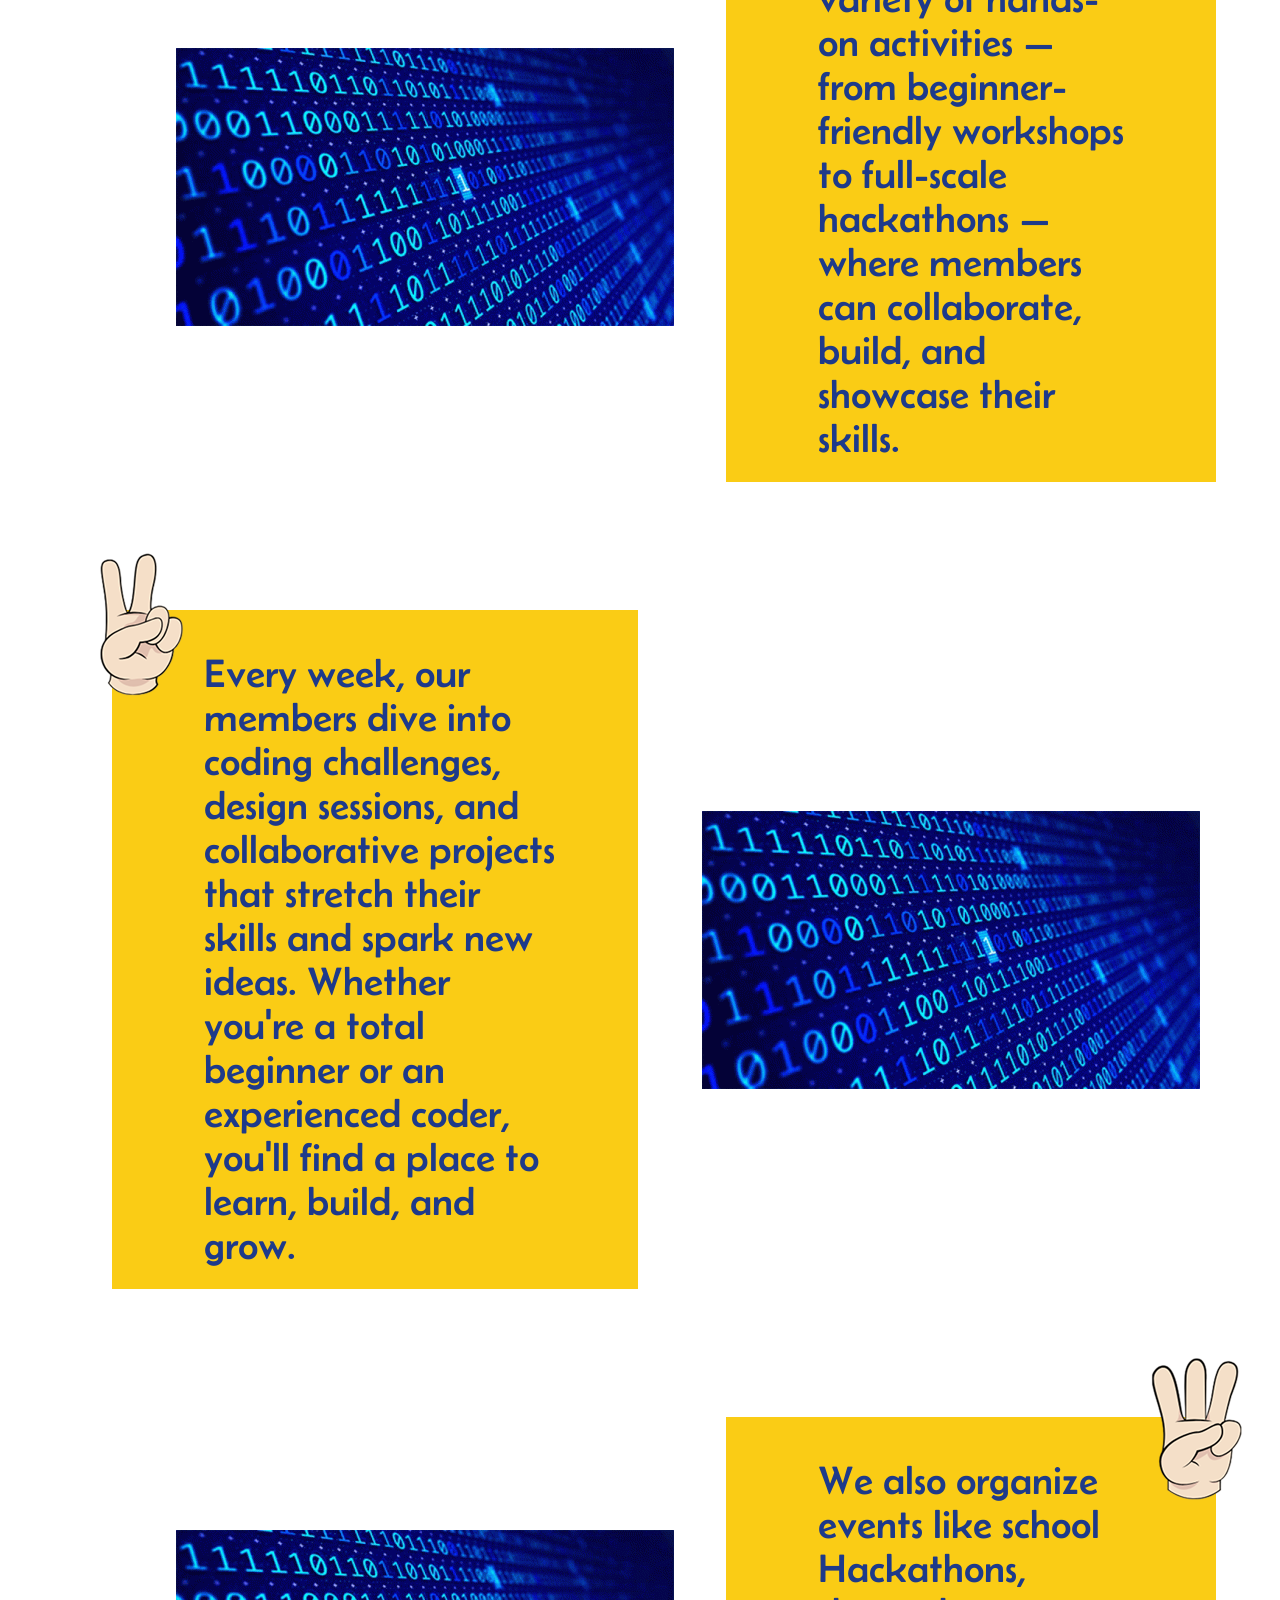
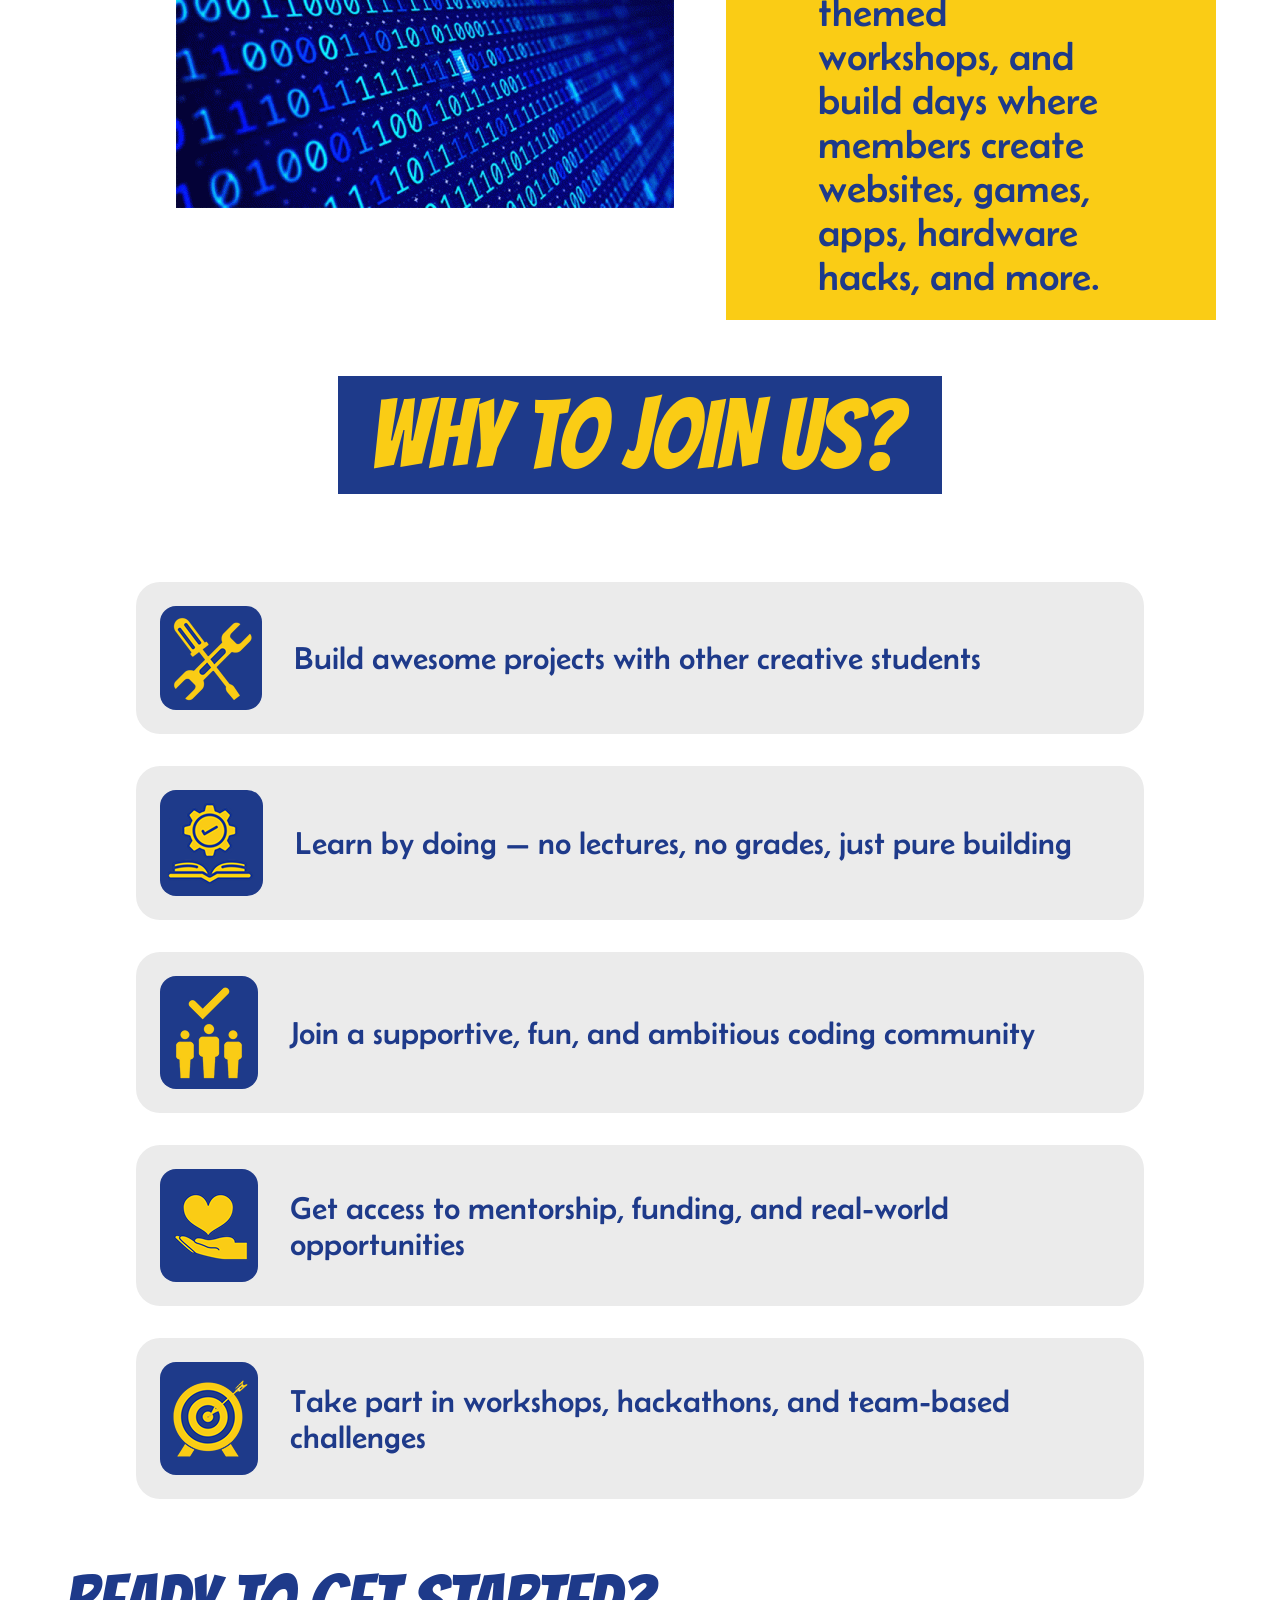
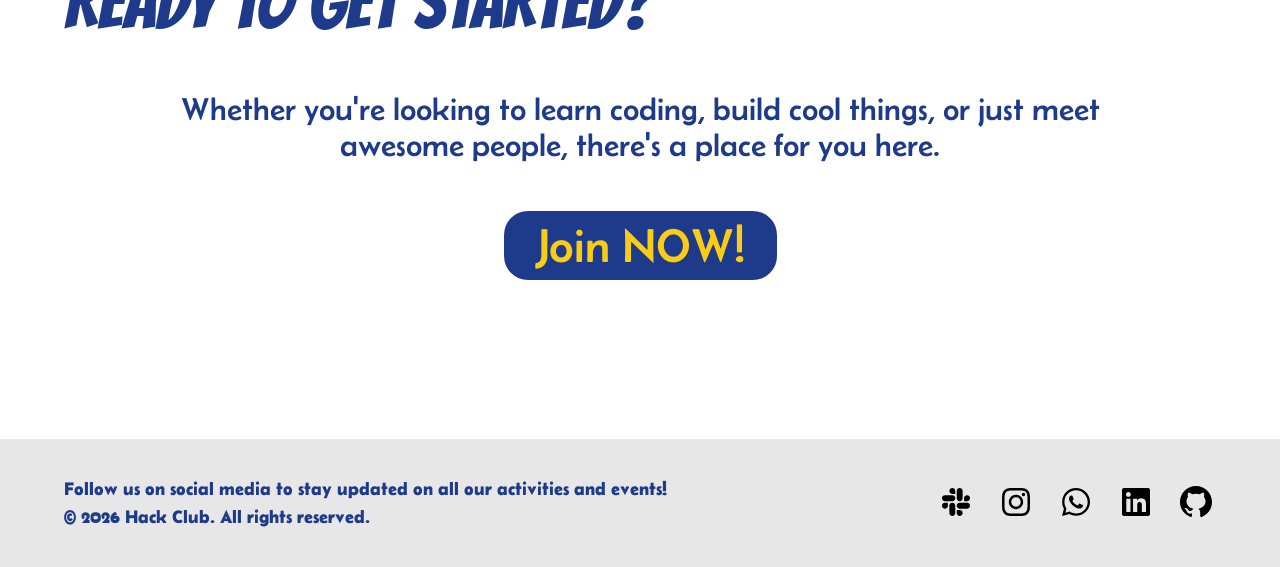
==== commit 72637434: "Add donation link to navigation menu" ====
--- a/index.html
+++ b/index.html
@@ -22,6 +22,7 @@
         <a href="joinus.html">Join Us</a>
         <a href="sessions.html">Sessions</a>
         <a href="blog.html">Blog</a>
+        <a href="https://hcb.hackclub.com/donations/start/the-eleveners-hack-club" class="nav-btn-donation">Donation</a>
     </nav>
     </header>
     <!-- Hero Section -->
--- a/assets/css/shared.css
+++ b/assets/css/shared.css
@@ -1,4 +1,37 @@
-/* shared.css — linked by ALL 4 pages: index, joinus, sessions, blog */
+html {
+  overflow-x: hidden;
+}
+
+img, svg {
+  max-width: 100%;
+  height: auto;
+}
+
+@media (max-width: 768px) {
+  header {
+    padding-right: 5%;
+  }
+  header img {
+    width: 8rem;      /* was stuck at 13.1875rem */
+  }
+  nav a {
+    margin-left: 1.5rem;
+    font-size: 1.2rem;
+  }
+}
+
+@media (max-width: 480px) {
+  header {
+    padding: 0 4%;
+  }
+  header img {
+    width: 6rem;
+  }
+  nav a {
+    margin-left: 0.8rem;
+    font-size: 1rem;
+  }
+}
 
 /* Reset */
 * {
@@ -29,7 +62,6 @@
 
 /* Header */
 header {
-  position: sticky;
   top: 0;
   left: 0;
   width: 100%;
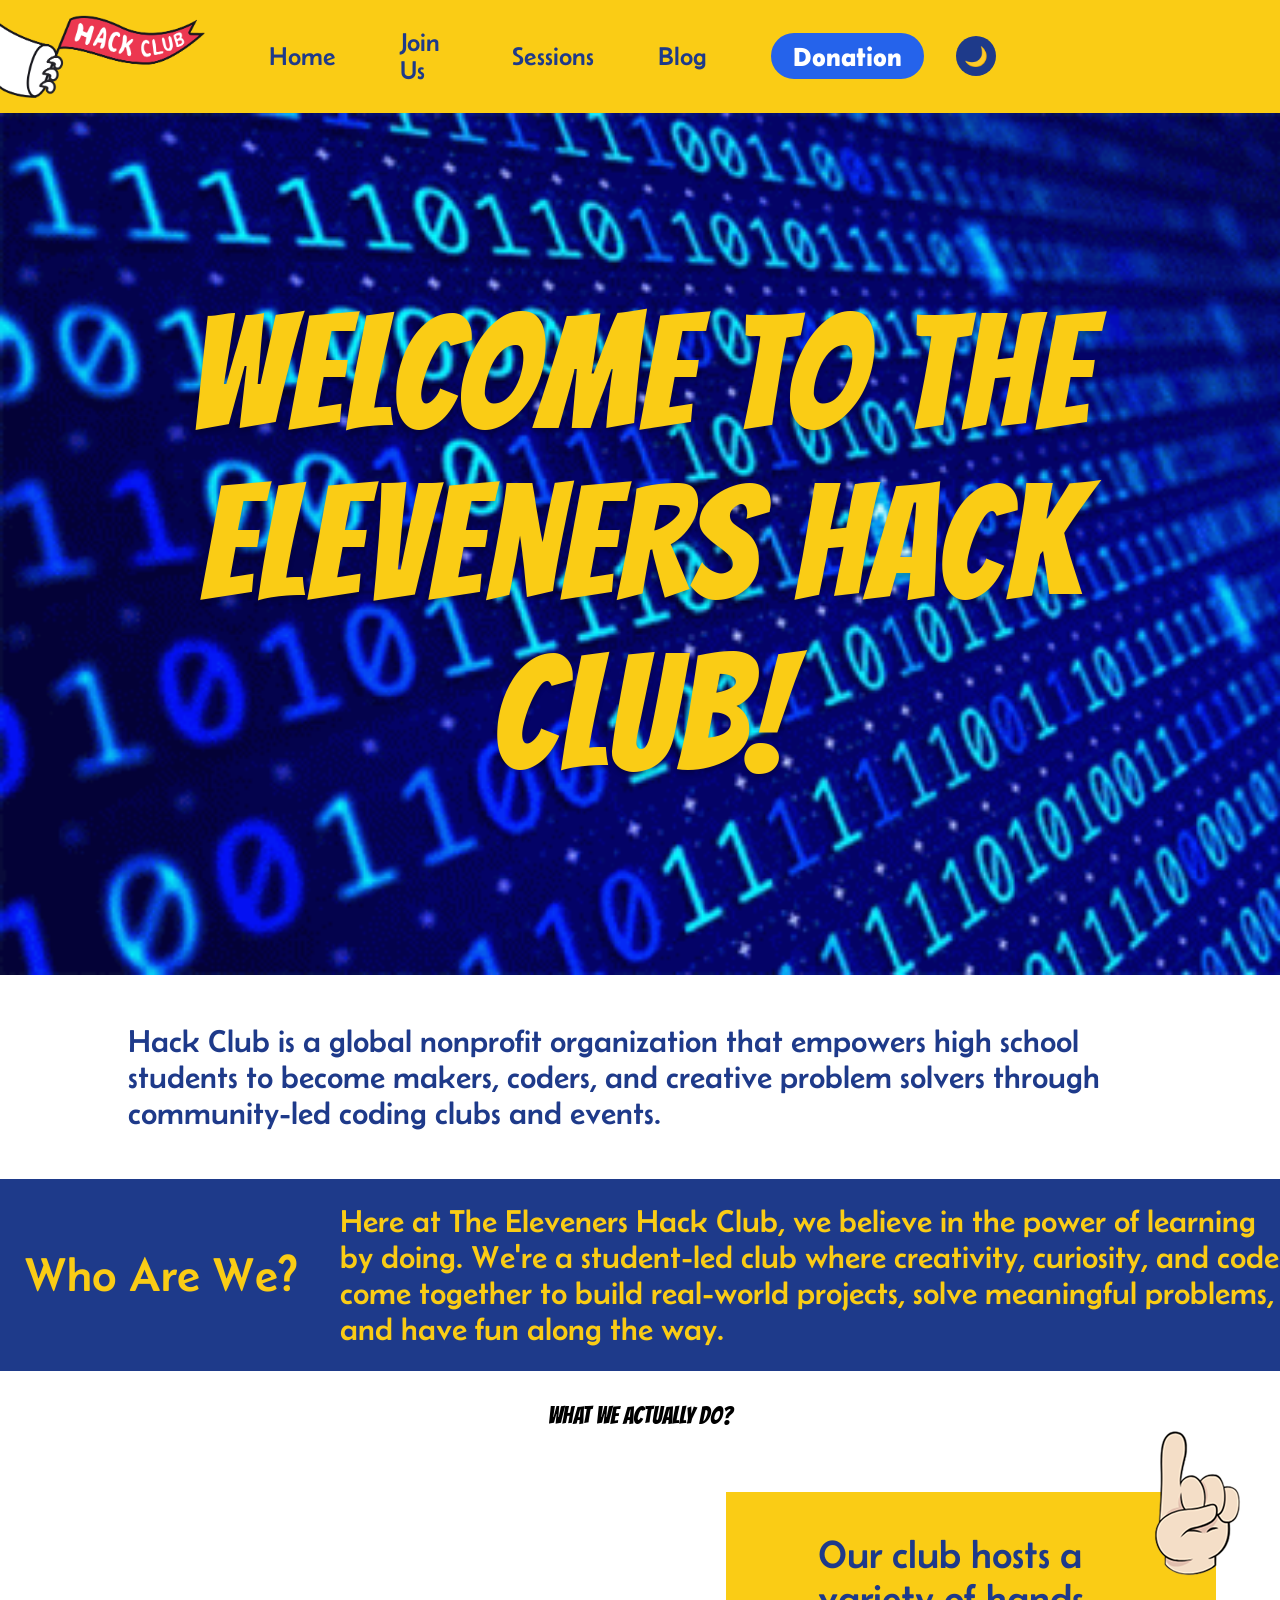
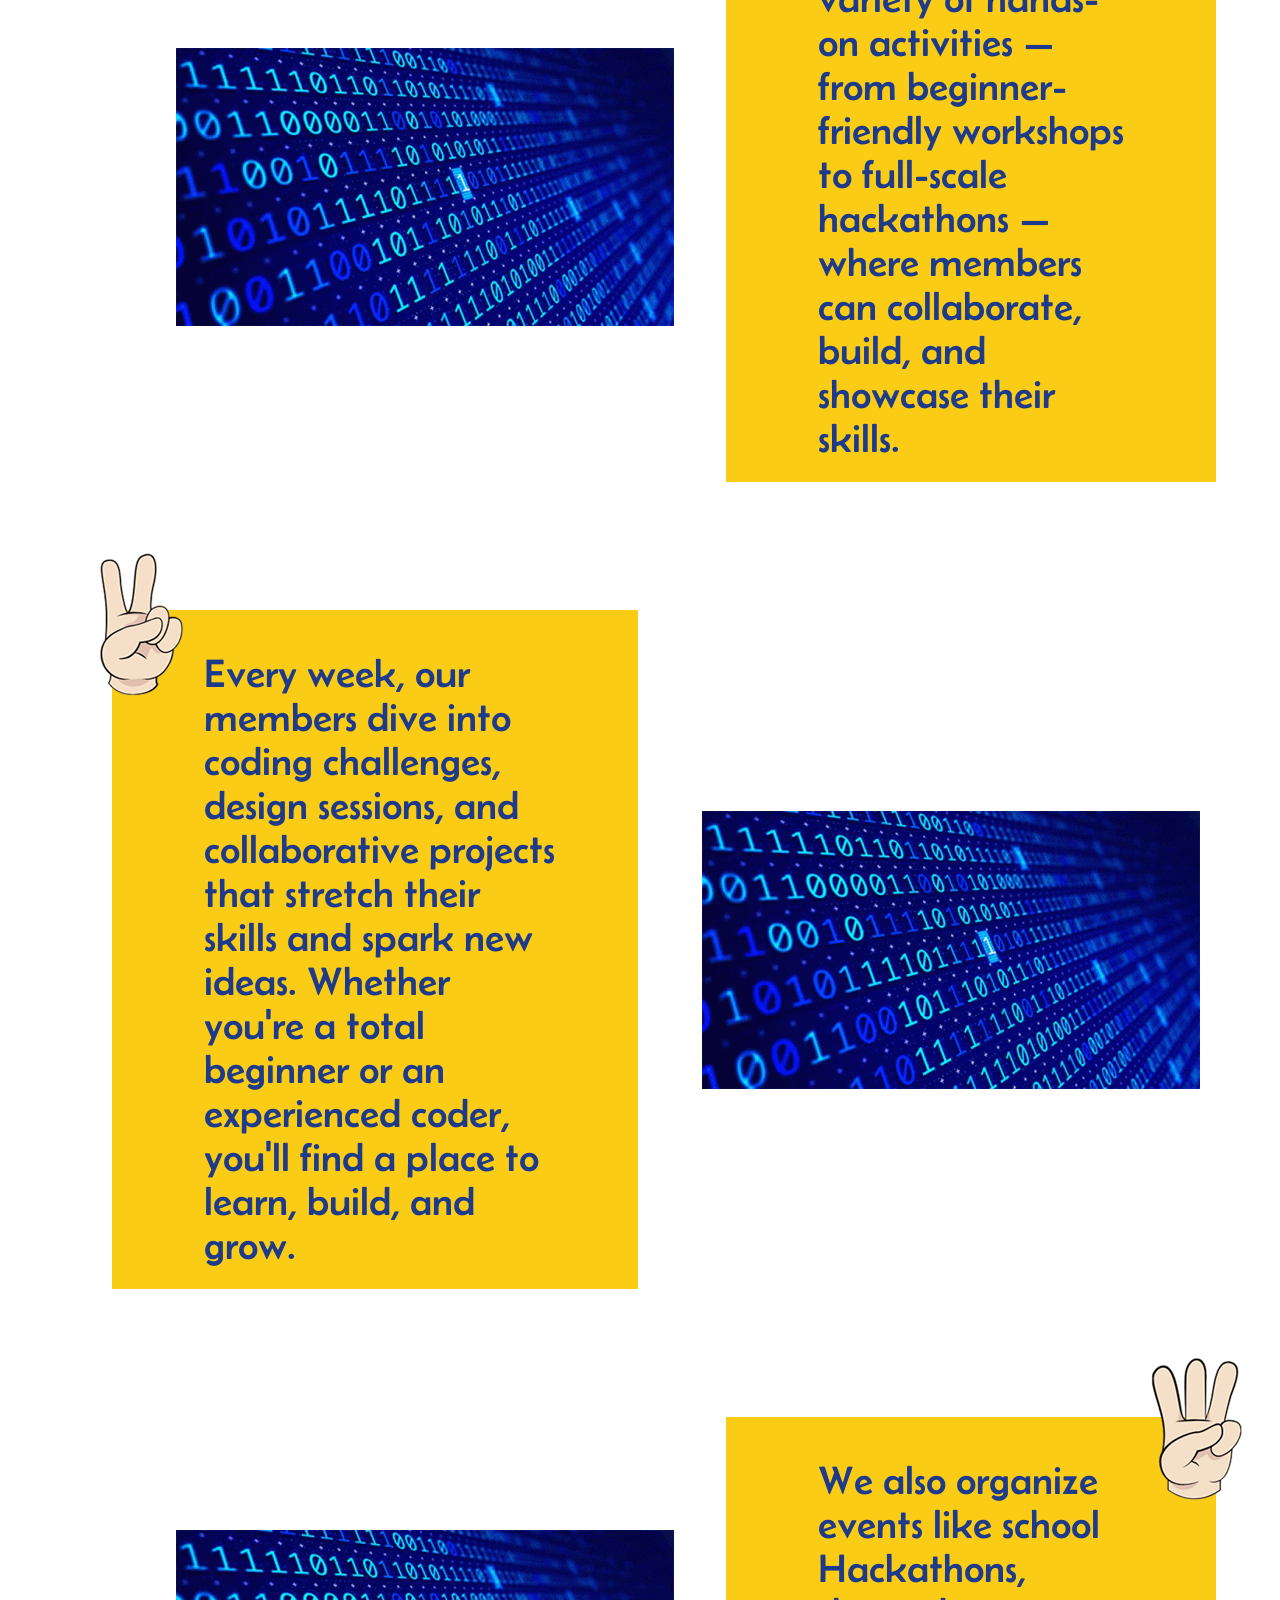
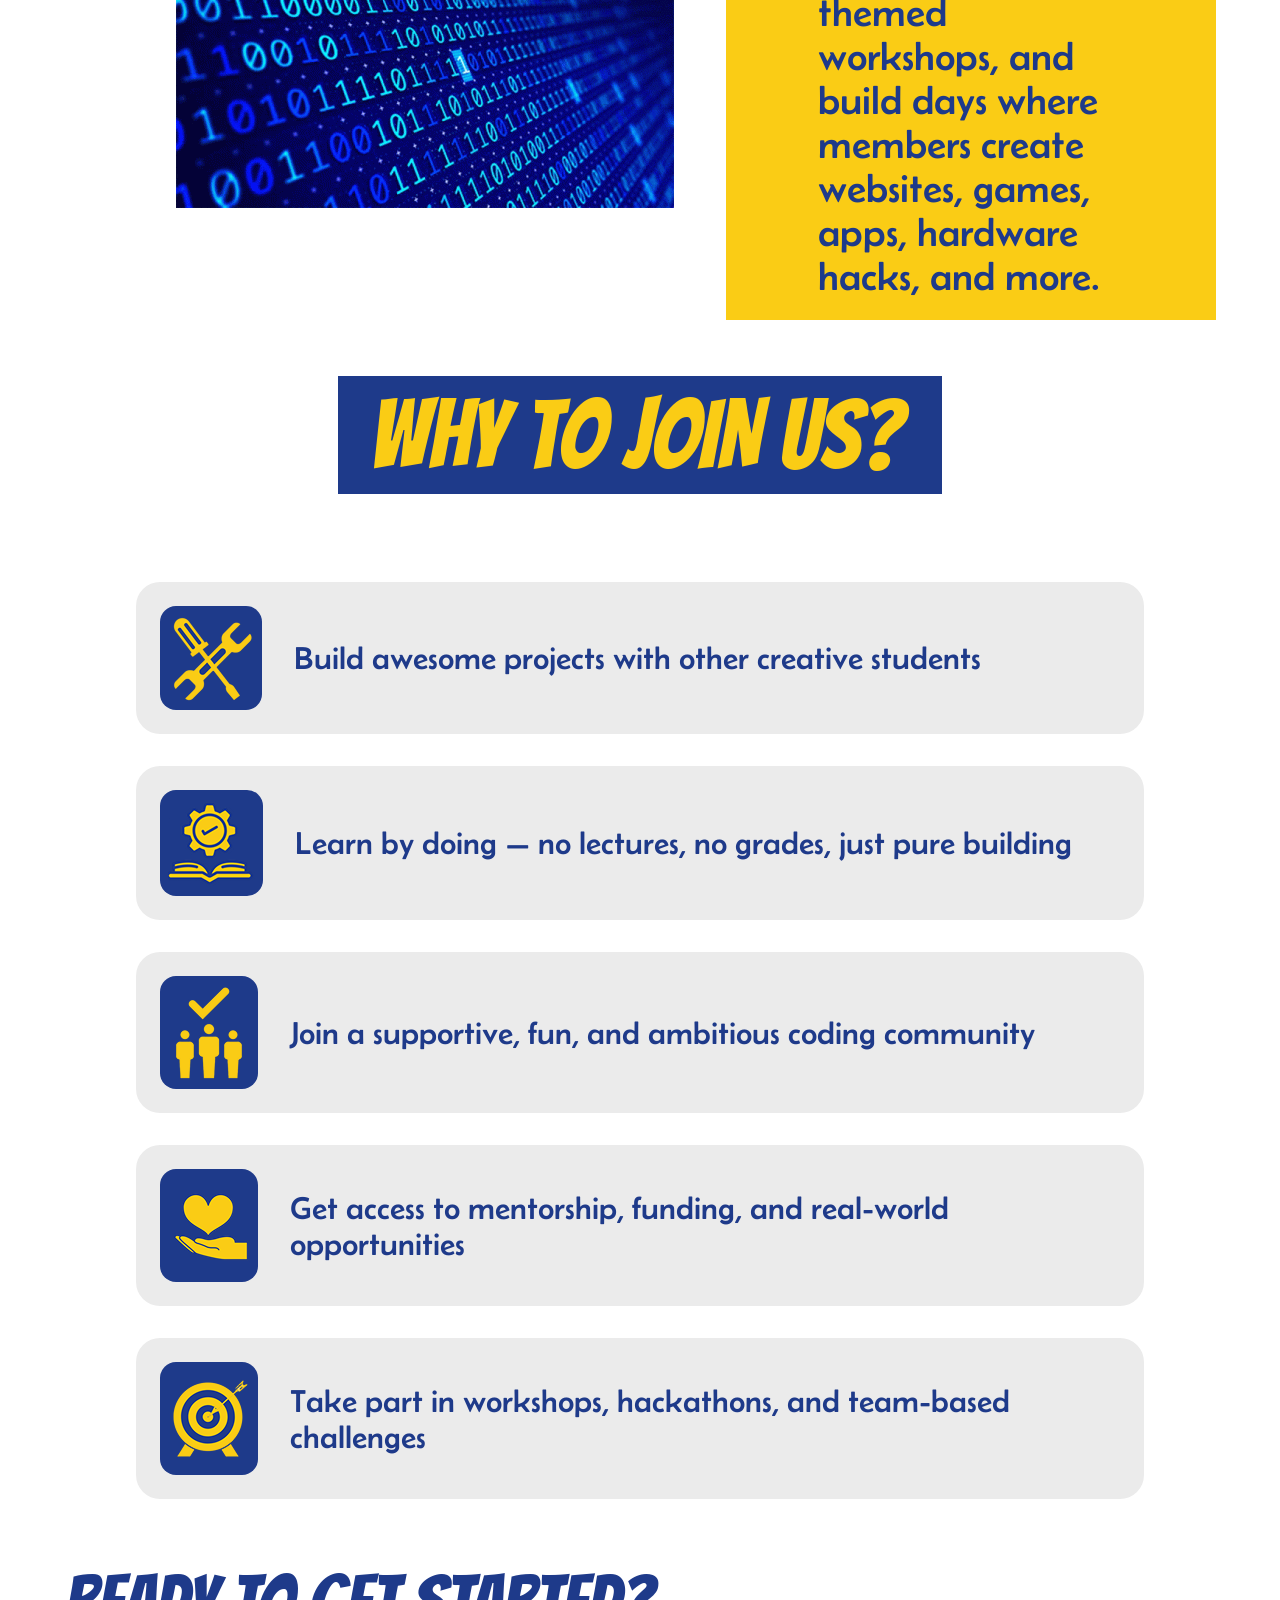
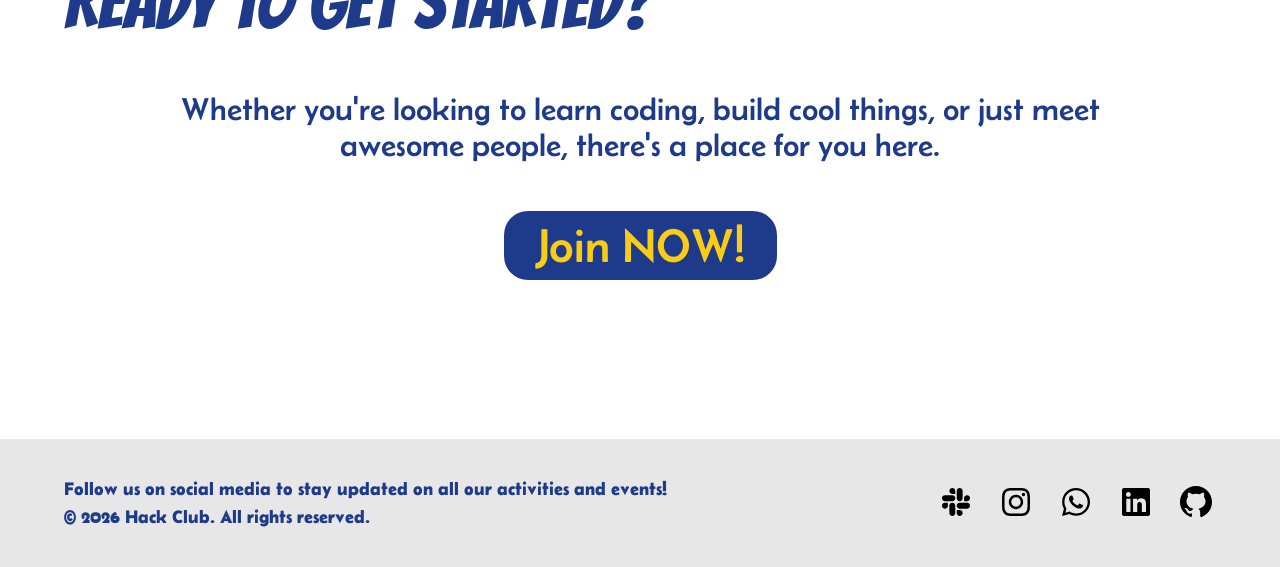
==== commit c4e9d6d5: "Add theme toggle button and script reference" ====
--- a/index.html
+++ b/index.html
@@ -23,6 +23,7 @@
         <a href="sessions.html">Sessions</a>
         <a href="blog.html">Blog</a>
         <a href="https://hcb.hackclub.com/donations/start/the-eleveners-hack-club" class="nav-btn-donation">Donation</a>
+        <button id="theme-toggle" aria-label="Toggle dark mode">🌙</button>
     </nav>
     </header>
     <!-- Hero Section -->
@@ -92,6 +93,6 @@
     <a href="https://github.com/The-Eleveners-HC"><img src="assets/icons/github-brands.svg" alt="github icon" width="40px" height="40px" /></a>
   </div>
 </footer>
-    
+    <script src="assets/js/theme.js"></script>
 </body>
 </html>
--- a/assets/css/shared.css
+++ b/assets/css/shared.css
@@ -1,39 +1,37 @@
-html {
-  overflow-x: hidden;
-}
-
-img, svg {
-  max-width: 100%;
-  height: auto;
-}
-
-@media (max-width: 768px) {
-  header {
-    padding-right: 5%;
-  }
-  header img {
-    width: 8rem;      /* was stuck at 13.1875rem */
-  }
-  nav a {
-    margin-left: 1.5rem;
-    font-size: 1.2rem;
-  }
-}
-
-@media (max-width: 480px) {
-  header {
-    padding: 0 4%;
-  }
-  header img {
-    width: 6rem;
-  }
-  nav a {
-    margin-left: 0.8rem;
-    font-size: 1rem;
-  }
-}
-
-/* Reset */
+:root {
+  --bg-page: #ffffff;
+  --toggle-bg: #1E3A8A;
+  --toggle-fg: #FACC15;
+}
+
+html[data-theme="dark"] {
+  --bg-page: #0F172A;
+  --toggle-bg: #FACC15;
+  --toggle-fg: #1E3A8A;
+}
+
+body {
+  background-color: var(--bg-page);
+  transition: background-color 0.2s ease, color 0.2s ease;
+}
+
+#theme-toggle {
+  background: var(--toggle-bg);
+  color: var(--toggle-fg);
+  border: none;
+  border-radius: 50%;
+  width: 2.5rem;
+  height: 2.5rem;
+  font-size: 1.2rem;
+  cursor: pointer;
+  margin-left: 2rem;
+  display: flex;
+  align-items: center;
+  justify-content: center;
+  flex-shrink: 0;
+}
+
+/* Reset & Base Styles */
 * {
   margin: 0;
   padding: 0;
@@ -42,6 +40,7 @@
 
 html {
   scroll-behavior: smooth;
+  overflow-x: hidden;
 }
 
 body {
@@ -53,14 +52,19 @@
   color: inherit;
 }
 
-/* Shared color variables */
+img, svg {
+  max-width: 100%;
+  height: auto;
+}
+
+/* Shared Color Variables */
 :root {
   --blue: #1E3A8A;
   --yellow: #FACC15;
   --gray-bg: #e7e7e7;
 }
 
-/* Header */
+/* Header Base Styles */
 header {
   top: 0;
   left: 0;
@@ -105,7 +109,31 @@
   color: #2563EB;
 }
 
-/* Footer (social icons bar) */
+/* Donation Pill Button Base */
+nav a.nav-btn-donation {
+  color: #ffffff !important;            
+  background-color: #2563EB !important;    
+  border: 2px solid #2563EB !important;    
+  border-radius: 9999px !important;
+  padding: 0.4rem 1.25rem !important;       
+  font-weight: 600 !important;
+  display: inline-block;
+  transition: all 0.2s ease-in-out !important;
+}
+
+/* Mouse Hover State */
+nav a.nav-btn-donation:hover {
+  color: #2563EB !important;               
+  background-color: transparent !important; 
+  border-color: #2563EB !important;        
+}
+
+/* Click State */
+nav a.nav-btn-donation:active {
+  transform: scale(0.92);
+}
+
+/* Footer Base Styles */
 footer {
   display: flex;
   flex-direction: row;
@@ -141,12 +169,42 @@
   object-fit: contain;
 }
 
+/* ==========================================
+   MEDIA QUERIES
+   ========================================== */
+
 @media (max-width: 768px) {
   header {
     padding-right: 5%;
   }
+  header img {
+    width: 8rem;
+  }
   nav a {
     margin-left: 1.5rem;
     font-size: 1.2rem;
   }
-}
+  nav a.nav-btn-donation {
+    padding: 0.3rem 0.9rem !important;
+    font-size: 1.1rem !important;
+    margin-left: 0.8rem !important;
+  }
+}
+
+@media (max-width: 480px) {
+  header {
+    padding: 0 4%;
+  }
+  header img {
+    width: 6rem;
+  }
+  nav a {
+    margin-left: 0.8rem;
+    font-size: 1rem;
+  }
+  nav a.nav-btn-donation {
+    padding: 0.25rem 0.6rem !important;
+    font-size: 0.9rem !important;
+    margin-left: 0.5rem !important;
+  }
+}
